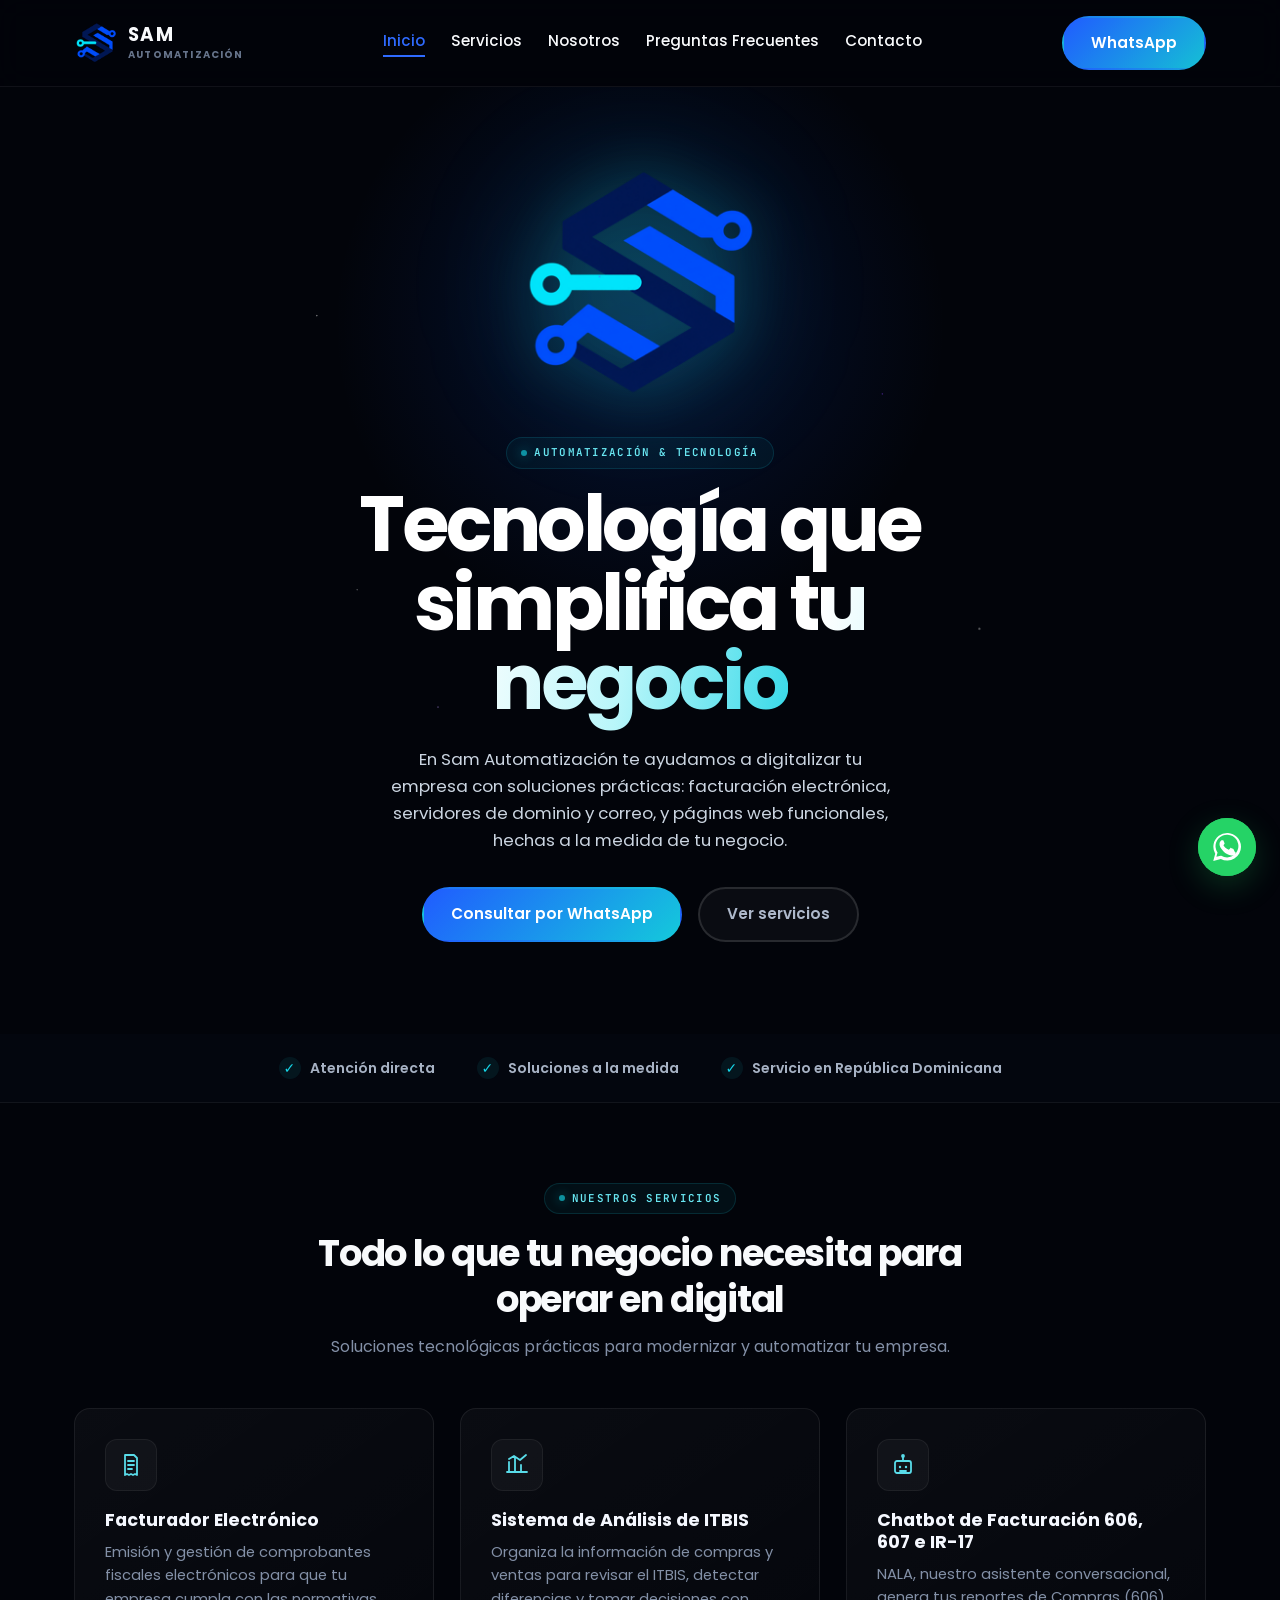
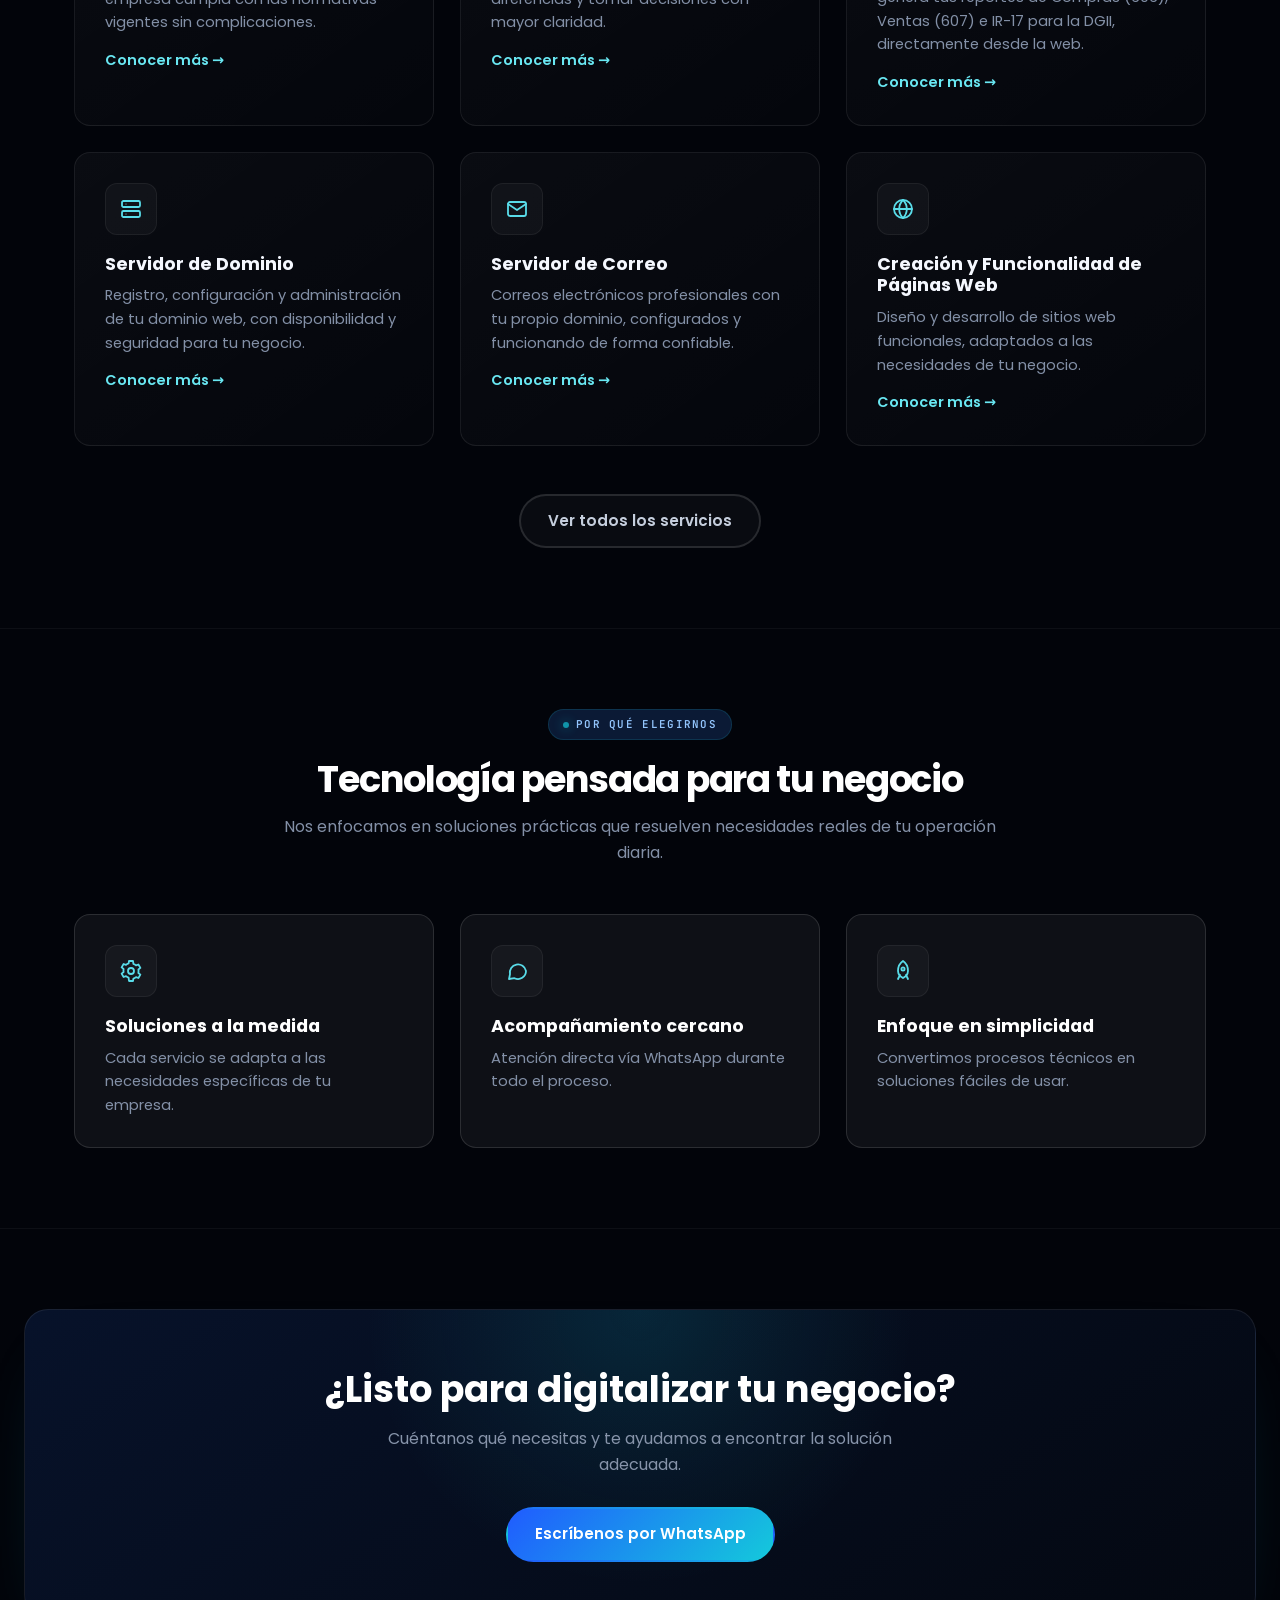
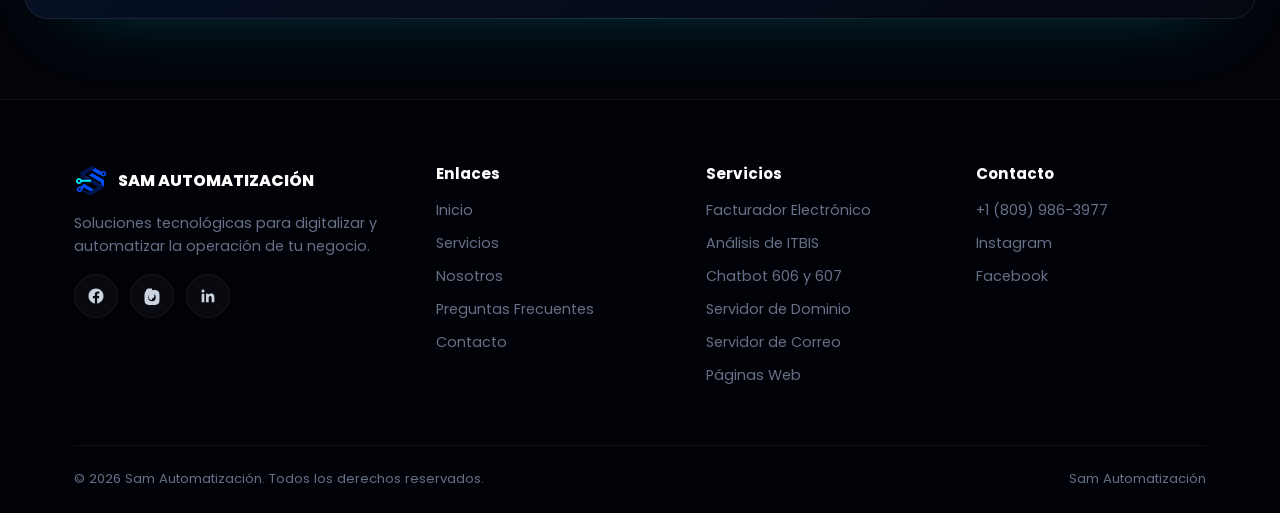
==== index.html @ 81ae4049 "Agregar sistema de analisis de ITBIS" ====
<!doctype html>
<html lang="es">
<head>
<meta charset="utf-8">
<meta name="viewport" content="width=device-width,initial-scale=1">
<title>Sam Automatización | Tecnología que simplifica tu negocio</title>
<meta name="description" content="Sam Automatización – Facturación electrónica, análisis de ITBIS, chatbot 606/607, dominios, correo profesional y creación de páginas web.">
<meta name="theme-color" content="#02040a">
<link rel="canonical" href="https://sam-automatizacion.vercel.app/">
<meta property="og:type" content="website">
<meta property="og:locale" content="es_DO">
<meta property="og:title" content="SAM Automatización | Tecnología que simplifica tu negocio">
<meta property="og:description" content="Soluciones de facturación electrónica, automatización, infraestructura y desarrollo web para negocios en República Dominicana.">
<meta property="og:url" content="https://sam-automatizacion.vercel.app/">
<meta property="og:image" content="https://sam-automatizacion.vercel.app/assets/og-sam.png">
<meta name="twitter:card" content="summary_large_image">
<meta name="twitter:title" content="SAM Automatización | Tecnología que simplifica tu negocio">
<meta name="twitter:description" content="Soluciones tecnológicas prácticas para digitalizar y automatizar tu negocio.">
<meta name="twitter:image" content="https://sam-automatizacion.vercel.app/assets/og-sam.png">
<link rel="preconnect" href="https://fonts.googleapis.com">
<link rel="preconnect" href="https://fonts.gstatic.com" crossorigin>
<link href="https://fonts.googleapis.com/css2?family=Poppins:wght@300;400;500;600;700;800;900&amp;family=JetBrains+Mono:wght@400;500;600;700&amp;display=swap" rel="stylesheet">
<link rel="icon" type="image/png" href="assets/favicon-32.png">
<link rel="apple-touch-icon" href="assets/apple-touch-icon.png">
<link rel="manifest" href="manifest.webmanifest">
<link rel="stylesheet" href="css/style.css">
<script type="application/ld+json">
{
  "@context": "https://schema.org",
  "@type": "ProfessionalService",
  "name": "SAM Automatización",
  "url": "https://sam-automatizacion.vercel.app/",
  "logo": "https://sam-automatizacion.vercel.app/assets/logo-mark.png",
  "image": "https://sam-automatizacion.vercel.app/assets/og-sam.png",
  "description": "Soluciones de automatización, facturación electrónica, infraestructura digital y desarrollo web para negocios.",
  "telephone": "+1-809-986-3977",
  "areaServed": { "@type": "Country", "name": "República Dominicana" },
  "sameAs": [
    "https://www.instagram.com/aut._.sam",
    "https://www.facebook.com/share/18bCMAy1KV/?mibextid=wwXIfr",
    "https://www.linkedin.com/in/samroa"
  ]
}
</script>
</head>
<body>

<a class="skip-link" href="#main-content">Saltar al contenido principal</a>

<header class="site">
  <div class="nav-wrap">
    <a href="index.html" class="logo" aria-label="SAM Automatización, ir al inicio"><img src="assets/logo-mark.png" alt="" width="44" height="44"><span class="logo-text"><strong>SAM</strong><small>AUTOMATIZACIÓN</small></span></a>
    <nav class="main-nav" id="main-navigation" aria-label="Navegación principal">
      <a href="index.html" class="active" aria-current="page">Inicio</a>
      <a href="servicios.html">Servicios</a>
      <a href="nosotros.html">Nosotros</a>
      <a href="preguntas-frecuentes.html">Preguntas Frecuentes</a>
      <a href="contacto.html">Contacto</a>
    </nav>
    <div class="nav-cta">
      <a href="https://wa.me/18099863977" class="btn btn-primary" target="_blank" rel="noopener">WhatsApp</a>
      <button class="nav-toggle" type="button" aria-label="Abrir menú" aria-controls="main-navigation" aria-expanded="false"><span></span><span></span><span></span></button>
    </div>
  </div>
</header>

<main id="main-content">
<section class="hero">
  <div class="container">
    <div class="hero-brand-wrap">
      <img src="assets/logo-mark.png" class="hero-brand" width="256" height="256" alt="Símbolo de SAM Automatización">
    </div>
    <div class="hero-copy">
      <span class="eyebrow">Automatización &amp; Tecnología</span>
      <h1>Tecnología que simplifica <span class="grad-text">tu negocio</span></h1>
      <p class="lead">En Sam Automatización te ayudamos a digitalizar tu empresa con soluciones prácticas: facturación electrónica, servidores de dominio y correo, y páginas web funcionales, hechas a la medida de tu negocio.</p>
      <div class="hero-actions">
        <a href="https://wa.me/18099863977" class="btn btn-accent" target="_blank" rel="noopener">Consultar por WhatsApp</a>
        <a href="servicios.html" class="btn btn-outline">Ver servicios</a>
      </div>
    </div>
  </div>
</section>

<div class="trust-strip" aria-label="Ventajas de SAM Automatización">
  <div class="container">
    <span>Atención directa</span>
    <span>Soluciones a la medida</span>
    <span>Servicio en República Dominicana</span>
  </div>
</div>

<section class="section-alt">
  <div class="container">
    <div class="section-head">
      <span class="eyebrow">Nuestros Servicios</span>
      <h2>Todo lo que tu negocio necesita para operar en digital</h2>
      <p>Soluciones tecnológicas prácticas para modernizar y automatizar tu empresa.</p>
    </div>
    <div class="grid grid-3">
      <div class="card">
        <div class="icon"><svg viewBox="0 0 24 24" width="24" height="24" fill="none" stroke="currentColor" stroke-width="1.8" stroke-linecap="round" stroke-linejoin="round" aria-hidden="true"><path d="M6 2h9l3 3v17l-2-1-2 1-2-1-2 1-2-1-2 1V2z"/><path d="M9 8h6M9 12h6M9 16h4"/></svg></div>
        <h3>Facturador Electrónico</h3>
        <p>Emisión y gestión de comprobantes fiscales electrónicos para que tu empresa cumpla con las normativas vigentes sin complicaciones.</p>
        <a href="servicios.html#facturador" class="link">Conocer más →</a>
      </div>
      <div class="card">
        <div class="icon"><svg viewBox="0 0 24 24" width="24" height="24" fill="none" stroke="currentColor" stroke-width="1.8" stroke-linecap="round" stroke-linejoin="round" aria-hidden="true"><path d="M4 19V9M10 19V5M16 19v-7M22 19H2"/><path d="m4 6 5-3 6 4 6-5"/></svg></div>
        <h3>Sistema de Análisis de ITBIS</h3>
        <p>Organiza la información de compras y ventas para revisar el ITBIS, detectar diferencias y tomar decisiones con mayor claridad.</p>
        <a href="servicios.html#analisis-itbis" class="link">Conocer más →</a>
      </div>
      <div class="card">
        <div class="icon"><svg viewBox="0 0 24 24" width="24" height="24" fill="none" stroke="currentColor" stroke-width="1.8" stroke-linecap="round" stroke-linejoin="round" aria-hidden="true"><rect x="4" y="8" width="16" height="12" rx="2"/><path d="M12 8V4"/><circle cx="12" cy="3" r="1"/><circle cx="9" cy="14" r="1.2" fill="currentColor" stroke="none"/><circle cx="15" cy="14" r="1.2" fill="currentColor" stroke="none"/><path d="M9 18h6"/></svg></div>
        <h3>Chatbot de Facturación 606, 607 e IR-17</h3>
        <p>NALA, nuestro asistente conversacional, genera tus reportes de Compras (606), Ventas (607) e IR-17 para la DGII, directamente desde la web.</p>
        <a href="servicios.html#chatbot" class="link">Conocer más →</a>
      </div>
      <div class="card">
        <div class="icon"><svg viewBox="0 0 24 24" width="24" height="24" fill="none" stroke="currentColor" stroke-width="1.8" stroke-linecap="round" stroke-linejoin="round" aria-hidden="true"><rect x="3" y="4" width="18" height="6" rx="1.5"/><rect x="3" y="14" width="18" height="6" rx="1.5"/><circle cx="7" cy="7" r=".6" fill="currentColor" stroke="none"/><circle cx="7" cy="17" r=".6" fill="currentColor" stroke="none"/></svg></div>
        <h3>Servidor de Dominio</h3>
        <p>Registro, configuración y administración de tu dominio web, con disponibilidad y seguridad para tu negocio.</p>
        <a href="servicios.html#dominio" class="link">Conocer más →</a>
      </div>
      <div class="card">
        <div class="icon"><svg viewBox="0 0 24 24" width="24" height="24" fill="none" stroke="currentColor" stroke-width="1.8" stroke-linecap="round" stroke-linejoin="round" aria-hidden="true"><rect x="3" y="5" width="18" height="14" rx="2"/><path d="m3 7 9 6 9-6"/></svg></div>
        <h3>Servidor de Correo</h3>
        <p>Correos electrónicos profesionales con tu propio dominio, configurados y funcionando de forma confiable.</p>
        <a href="servicios.html#correo" class="link">Conocer más →</a>
      </div>
      <div class="card">
        <div class="icon"><svg viewBox="0 0 24 24" width="24" height="24" fill="none" stroke="currentColor" stroke-width="1.8" stroke-linecap="round" stroke-linejoin="round" aria-hidden="true"><circle cx="12" cy="12" r="9"/><path d="M3 12h18M12 3c2.5 2.5 3.8 5.8 3.8 9s-1.3 6.5-3.8 9c-2.5-2.5-3.8-5.8-3.8-9s1.3-6.5 3.8-9z"/></svg></div>
        <h3>Creación y Funcionalidad de Páginas Web</h3>
        <p>Diseño y desarrollo de sitios web funcionales, adaptados a las necesidades de tu negocio.</p>
        <a href="servicios.html#web" class="link">Conocer más →</a>
      </div>
    </div>
    <div class="text-center mt-lg">
      <a href="servicios.html" class="btn btn-outline-navy">Ver todos los servicios</a>
    </div>
  </div>
</section>

<section class="section-navy">
  <div class="container">
    <div class="section-head">
      <span class="eyebrow" style="background:rgba(59,130,246,.18);color:#93c5fd">Por qué elegirnos</span>
      <h2>Tecnología pensada para tu negocio</h2>
      <p>Nos enfocamos en soluciones prácticas que resuelven necesidades reales de tu operación diaria.</p>
    </div>
    <div class="grid grid-3">
      <div class="card" style="background:rgba(255,255,255,.05);border-color:rgba(255,255,255,.12)">
        <div class="icon"><svg viewBox="0 0 24 24" width="24" height="24" fill="none" stroke="currentColor" stroke-width="1.8" stroke-linecap="round" stroke-linejoin="round" aria-hidden="true"><circle cx="12" cy="12" r="3"/><path d="M19.4 13.5a7.7 7.7 0 0 0 0-3l2-1.6-2-3.4-2.4.9a7.5 7.5 0 0 0-2.6-1.5L14 2h-4l-.4 2.4a7.5 7.5 0 0 0-2.6 1.5l-2.4-.9-2 3.4 2 1.6a7.7 7.7 0 0 0 0 3l-2 1.6 2 3.4 2.4-.9c.76.66 1.64 1.18 2.6 1.5L10 22h4l.4-2.4a7.5 7.5 0 0 0 2.6-1.5l2.4.9 2-3.4-2-1.6z"/></svg></div>
        <h3 style="color:#fff">Soluciones a la medida</h3>
        <p>Cada servicio se adapta a las necesidades específicas de tu empresa.</p>
      </div>
      <div class="card" style="background:rgba(255,255,255,.05);border-color:rgba(255,255,255,.12)">
        <div class="icon"><svg viewBox="0 0 24 24" width="24" height="24" fill="none" stroke="currentColor" stroke-width="1.8" stroke-linecap="round" stroke-linejoin="round" aria-hidden="true"><path d="M21 12a8 8 0 0 1-11.5 7.2L4 20l1-4.8A8 8 0 1 1 21 12z"/></svg></div>
        <h3 style="color:#fff">Acompañamiento cercano</h3>
        <p>Atención directa vía WhatsApp durante todo el proceso.</p>
      </div>
      <div class="card" style="background:rgba(255,255,255,.05);border-color:rgba(255,255,255,.12)">
        <div class="icon"><svg viewBox="0 0 24 24" width="24" height="24" fill="none" stroke="currentColor" stroke-width="1.8" stroke-linecap="round" stroke-linejoin="round" aria-hidden="true"><path d="M12 2c3 2 5 6 5 10 0 2-1 4-2 5l-3 2-3-2c-1-1-2-3-2-5 0-4 2-8 5-10z"/><circle cx="12" cy="10" r="1.6"/><path d="M9 16l-2 4M15 16l2 4"/></svg></div>
        <h3 style="color:#fff">Enfoque en simplicidad</h3>
        <p>Convertimos procesos técnicos en soluciones fáciles de usar.</p>
      </div>
    </div>
  </div>
</section>

<section>
  <div class="cta-band">
    <h2>¿Listo para digitalizar tu negocio?</h2>
    <p>Cuéntanos qué necesitas y te ayudamos a encontrar la solución adecuada.</p>
    <a href="https://wa.me/18099863977" class="btn btn-accent" target="_blank" rel="noopener">Escríbenos por WhatsApp</a>
  </div>
</section>

</main>

<footer class="site" id="footer-placeholder"></footer>

<a href="https://wa.me/18099863977" class="wa-float" target="_blank" rel="noopener" aria-label="Conversar por WhatsApp"></a>

<script src="js/main.js"></script>
<script src="js/footer.js"></script>
</body>
</html>
---- css/style.css ----
:root{
  --navy:#061947;
  --navy-dark:#030d27;
  --teal:#1455f5;
  --teal-dark:#0e3ec4;
  --accent:#08bfcf;
  --accent-soft:#edfafe;
  --white:#ffffff;
  --bg:#f5f8fc;
  --text:#14213d;
  --text-light:#52627a;
  --border:#dce6f2;
  --radius:16px;
  --shadow:0 18px 44px -24px rgba(6,25,71,.35);
  --max-w:1180px;
  --mono:'JetBrains Mono',ui-monospace,'SFMono-Regular',Menlo,Consolas,monospace;
}

*{box-sizing:border-box;margin:0;padding:0}
html{scroll-behavior:smooth}
body{
  font-family:'Poppins',ui-sans-serif,system-ui,sans-serif;
  color:var(--text);
  background:var(--bg);
  line-height:1.6;
  -webkit-font-smoothing:antialiased;
}
body.menu-open{overflow:hidden}
img{max-width:100%;display:block}
a{color:inherit;text-decoration:none}
ul{list-style:none}
.skip-link{position:fixed;left:16px;top:10px;z-index:1000;background:var(--navy);color:#fff;padding:10px 16px;border-radius:8px;transform:translateY(-160%);transition:transform .2s}
.skip-link:focus{transform:translateY(0)}
:focus-visible{outline:3px solid var(--accent);outline-offset:3px}
.btn:focus-visible,.nav-toggle:focus-visible{outline-color:var(--teal)}
.container{max-width:var(--max-w);margin:0 auto;padding:0 24px}
section{padding:80px 0}
h1,h2,h3,h4{font-weight:700;line-height:1.25;color:var(--navy)}
h1{font-size:clamp(2.1rem,4vw,3.2rem);font-weight:800}
h2{font-size:clamp(1.6rem,3vw,2.3rem)}
h3{font-size:1.25rem}
p{color:var(--text-light)}
.eyebrow{
  display:inline-flex;align-items:center;gap:7px;font-family:var(--mono);font-size:.76rem;font-weight:600;letter-spacing:.03em;
  color:var(--teal);background:var(--accent-soft);
  padding:6px 14px;border-radius:999px;margin-bottom:16px;border:1px solid rgba(20,85,245,.18);
  position:relative;overflow:hidden;
}
.eyebrow::before{content:"</>";opacity:.65;font-weight:700}
.eyebrow::after{
  content:"";position:absolute;top:0;left:-60%;width:40%;height:100%;
  background:linear-gradient(120deg,transparent,rgba(255,255,255,.7),transparent);
  transform:skewX(-20deg);animation:shine 3.2s ease-in-out infinite;
}
.section-head{max-width:680px;margin:0 auto 48px;text-align:center}
.section-head p{margin-top:12px}
.trust-strip{background:#fff;border-bottom:1px solid var(--border);padding:0}
.trust-strip .container{min-height:68px;display:flex;align-items:center;justify-content:center;gap:42px;flex-wrap:wrap}
.trust-strip span{display:flex;align-items:center;gap:9px;color:var(--navy);font-size:.88rem;font-weight:600}
.trust-strip span::before{content:"✓";display:grid;place-items:center;width:22px;height:22px;border-radius:50%;background:var(--accent-soft);color:var(--teal);font-weight:800}

/* Scroll progress bar */
.scroll-progress{
  position:fixed;top:0;left:0;height:3px;width:0%;z-index:100;
  background:linear-gradient(90deg,var(--accent),var(--teal));
  box-shadow:0 0 10px rgba(59,130,246,.6);transition:width .1s ease-out;
}

/* Gradient shimmer text */
.grad-text{
  background:linear-gradient(100deg,#fff 0%,#d7faff 45%,#60e7f2 100%);
  -webkit-background-clip:text;background-clip:text;color:transparent;
}
.grad-text.navy{
  background:linear-gradient(100deg,var(--navy),var(--teal),var(--accent));
  -webkit-background-clip:text;background-clip:text;color:transparent;
}

/* Buttons */
.btn{
  display:inline-flex;align-items:center;gap:8px;
  padding:13px 26px;border-radius:10px;font-weight:600;font-size:.95rem;
  border:2px solid transparent;transition:all .2s ease;cursor:pointer;
  position:relative;overflow:hidden;
}
.btn::before{
  content:"";position:absolute;top:0;left:-75%;width:50%;height:100%;
  background:linear-gradient(120deg,transparent,rgba(255,255,255,.35),transparent);
  transform:skewX(-20deg);transition:left .55s ease;pointer-events:none;
}
.btn:hover::before{left:130%}
.btn-primary{background:var(--navy);color:#fff}
.btn-primary:hover{background:var(--navy-dark);transform:translateY(-2px)}
.btn-accent{background:var(--accent);color:#fff}
.btn-accent:hover{background:#2563EB;transform:translateY(-2px) scale(1.03)}
.btn-outline{background:transparent;border-color:rgba(255,255,255,.5);color:#fff}
.btn-outline:hover{background:rgba(255,255,255,.12);transform:translateY(-2px)}
.btn-outline-navy{background:transparent;border-color:var(--navy);color:var(--navy)}
.btn-outline-navy:hover{background:var(--navy);color:#fff;transform:translateY(-2px)}

/* Header */
header.site{
  position:sticky;top:0;z-index:50;background:rgba(255,255,255,.92);
  backdrop-filter:blur(14px);-webkit-backdrop-filter:blur(14px);border-bottom:1px solid var(--border);
  transition:box-shadow .3s ease;
}
header.site.scrolled{box-shadow:0 6px 24px -10px rgba(30,27,75,.25)}
.nav-wrap{display:flex;align-items:center;justify-content:space-between;padding:16px 24px;max-width:var(--max-w);margin:0 auto}
.logo{display:flex;align-items:center;gap:10px;color:var(--navy)}
.logo-text{display:flex;flex-direction:column;line-height:1}
.logo-text strong{font-size:1.15rem;letter-spacing:.08em}
.logo-text small{font-size:.62rem;letter-spacing:.12em;margin-top:5px;font-weight:700;color:var(--text-light)}
.logo .mark{
  width:38px;height:38px;border-radius:9px;background:linear-gradient(135deg,var(--navy),var(--teal));
  display:flex;align-items:center;justify-content:center;color:var(--accent);font-weight:800;font-size:1rem;
}
.logo img,.footer-logo img{object-fit:contain;display:block;flex-shrink:0;transition:transform .45s cubic-bezier(.34,1.56,.64,1)}
.logo img{width:44px;height:44px}
.footer-logo img{width:34px;height:34px}
.logo:hover img{transform:rotate(8deg) scale(1.08)}
nav.main-nav{display:flex;gap:26px}
nav.main-nav a{font-weight:500;font-size:.95rem;color:var(--text);transition:color .2s;position:relative;padding-bottom:4px}
nav.main-nav a::after{
  content:"";position:absolute;left:0;bottom:0;width:0;height:2px;background:var(--teal);
  transition:width .25s ease;
}
nav.main-nav a:hover,nav.main-nav a.active{color:var(--teal)}
nav.main-nav a:hover::after,nav.main-nav a.active::after{width:100%}
.nav-cta{display:flex;align-items:center;gap:14px}
.nav-toggle{display:none;background:none;border:none;color:var(--navy);cursor:pointer;width:44px;height:44px;align-items:center;justify-content:center;flex-direction:column;gap:5px;border-radius:9px}
.nav-toggle span{display:block;width:23px;height:2px;background:currentColor;border-radius:2px;transition:transform .2s,opacity .2s}
.nav-toggle[aria-expanded="true"] span:nth-child(1){transform:translateY(7px) rotate(45deg)}
.nav-toggle[aria-expanded="true"] span:nth-child(2){opacity:0}
.nav-toggle[aria-expanded="true"] span:nth-child(3){transform:translateY(-7px) rotate(-45deg)}

@media (max-width:860px){
  nav.main-nav{position:fixed;top:77px;left:0;right:0;background:#fff;flex-direction:column;padding:24px;
    gap:4px;border-bottom:1px solid var(--border);transform:translateY(-140%);opacity:0;visibility:hidden;transition:transform .25s ease,opacity .2s,visibility .2s;box-shadow:var(--shadow)}
  nav.main-nav a{padding:12px 8px;font-size:1rem}
  nav.main-nav.open{transform:translateY(0);opacity:1;visibility:visible}
  .nav-toggle{display:flex}
  .nav-cta .btn-primary{display:none}
}

/* Hero */
.hero{
  background:
    repeating-linear-gradient(0deg,rgba(255,255,255,.04) 0,rgba(255,255,255,.04) 1px,transparent 1px,transparent 42px),
    repeating-linear-gradient(90deg,rgba(255,255,255,.04) 0,rgba(255,255,255,.04) 1px,transparent 1px,transparent 42px),
    linear-gradient(135deg,var(--navy) 0%,var(--navy-dark) 100%);
  color:#fff;padding:104px 0 96px;position:relative;overflow:hidden;
}
.hero::after{
  content:"";position:absolute;right:-120px;top:-120px;width:420px;height:420px;border-radius:50%;
  background:radial-gradient(circle,rgba(124,58,237,.28),transparent 70%);
  animation:floatBlob 9s ease-in-out infinite;
}
.hero::before{
  content:"";position:absolute;left:-100px;bottom:-140px;width:380px;height:380px;border-radius:50%;
  background:radial-gradient(circle,rgba(59,130,246,.22),transparent 70%);
  animation:floatBlob 11s ease-in-out infinite reverse;
}
.hero .container{position:relative;display:grid;grid-template-columns:1.1fr .9fr;gap:48px;align-items:center}
.hero h1{color:#fff}
.hero .tagline{color:var(--accent);font-weight:600;font-size:1.15rem;margin:14px 0 20px}
.hero p.lead{color:#cbd5e1;font-size:1.05rem;max-width:520px}
.hero-actions{display:flex;gap:16px;margin-top:34px;flex-wrap:wrap}
.hero-stats{display:flex;gap:28px;margin-top:48px;flex-wrap:wrap}
.hero-stats div{border-left:3px solid var(--accent);padding-left:14px}
.hero-stats strong{display:block;font-size:1.6rem;color:#fff}
.hero-stats span{color:#94a3b8;font-size:.85rem}
.hero-card{
  background:rgba(255,255,255,.06);border:1px solid rgba(255,255,255,.15);border-radius:var(--radius);
  padding:32px;backdrop-filter:blur(6px);
  transition:transform .35s ease,border-color .35s ease;
}
.hero-card:hover{transform:translateY(-6px);border-color:rgba(255,255,255,.3)}
.hero-card h3{color:#fff;margin-bottom:16px}
.hero-card ul li{display:flex;gap:10px;color:#dbeafe;padding:8px 0;border-bottom:1px solid rgba(255,255,255,.08);font-size:.95rem;transition:padding-left .2s ease}
.hero-card ul li:hover{padding-left:6px}
.hero-card ul li:last-child{border-bottom:none}
.hero-card ul li::before{content:"✓";color:var(--accent);font-weight:700}
@media (max-width:900px){.hero .container{grid-template-columns:1fr}}

/* Hero entrance */
.hero .eyebrow{animation:fadeInUp .7s ease both}
.hero h1{animation:fadeInUp .7s .08s ease both}
.hero .tagline{animation:fadeInUp .7s .16s ease both}
.hero p.lead{animation:fadeInUp .7s .24s ease both}
.hero-actions{animation:fadeInUp .7s .32s ease both}
.hero-card{animation:fadeInUp .8s .28s ease both}
.page-hero .breadcrumb{animation:fadeInUp .6s ease both}
.page-hero h1{animation:fadeInUp .6s .08s ease both}
.page-hero p{animation:fadeInUp .6s .16s ease both}

/* Cards / grids */
.grid{display:grid;gap:26px}
.grid-3{grid-template-columns:repeat(3,1fr)}
.grid-2{grid-template-columns:repeat(2,1fr)}
.grid-4{grid-template-columns:repeat(4,1fr)}
@media (max-width:900px){.grid-3,.grid-4{grid-template-columns:repeat(2,1fr)}}
@media (max-width:600px){.grid-2,.grid-3,.grid-4{grid-template-columns:1fr}}

.card{
  background:#fff;border:1px solid var(--border);border-radius:var(--radius);padding:30px;
  transition:transform .25s ease,box-shadow .25s ease,border-color .25s ease;
  position:relative;
}
.card:hover{transform:translateY(-6px);box-shadow:var(--shadow);border-color:transparent}
.card::before,.card::after{
  content:"";position:absolute;width:16px;height:16px;opacity:0;transition:opacity .25s ease;pointer-events:none;
}
.card::before{top:9px;left:9px;border-top:2px solid var(--accent);border-left:2px solid var(--accent)}
.card::after{bottom:9px;right:9px;border-bottom:2px solid var(--teal);border-right:2px solid var(--teal)}
.card:hover::before,.card:hover::after{opacity:1}
.card .icon{
  width:52px;height:52px;border-radius:12px;background:var(--accent-soft);color:var(--teal-dark);
  display:flex;align-items:center;justify-content:center;font-size:1.4rem;margin-bottom:18px;
  transition:transform .35s cubic-bezier(.34,1.56,.64,1),background .25s ease;
  border:1px dashed rgba(124,58,237,.35);
}
.card:hover .icon{background:var(--accent);color:#fff;box-shadow:0 0 0 8px rgba(59,130,246,.15);border-color:transparent}
.card h3{margin-bottom:10px;font-size:1.1rem}
.card p{font-size:.92rem}
.card a.link{display:inline-block;margin-top:14px;color:var(--teal);font-weight:600;font-size:.9rem;transition:gap .2s ease}
.card a.link:hover{text-decoration:underline}

/* Scroll reveal */
.reveal{opacity:0;transform:translateY(34px) scale(.94);transition:opacity .6s cubic-bezier(.34,1.56,.64,1),transform .6s cubic-bezier(.34,1.56,.64,1)}
.reveal.in-view{opacity:1;transform:translateY(0) scale(1)}

/* Continuous float on icons */
.card .icon{animation:none}

/* Floating particles inside hero / page-hero */
.hero,.page-hero{position:relative}
.hero .container::after,.page-hero .container::after{
  content:"";position:absolute;inset:0;pointer-events:none;
  background-image:
    radial-gradient(2px 2px at 10% 20%, rgba(255,255,255,.55), transparent 60%),
    radial-gradient(2px 2px at 25% 70%, rgba(190,150,255,.5), transparent 60%),
    radial-gradient(3px 3px at 45% 15%, rgba(59,130,246,.55), transparent 60%),
    radial-gradient(2px 2px at 65% 80%, rgba(255,255,255,.45), transparent 60%),
    radial-gradient(2px 2px at 80% 30%, rgba(124,58,237,.55), transparent 60%),
    radial-gradient(3px 3px at 92% 60%, rgba(255,255,255,.4), transparent 60%),
    radial-gradient(2px 2px at 55% 50%, rgba(59,130,246,.4), transparent 60%),
    radial-gradient(2px 2px at 15% 55%, rgba(255,255,255,.35), transparent 60%);
  animation:particleDrift 14s ease-in-out infinite;
}

/* Mouse tilt on hero card */
.hero-card{transform-style:preserve-3d;will-change:transform}

/* Pulsing glow on primary CTA */
.btn-accent{animation:none}

@keyframes fadeInUp{from{opacity:0;transform:translateY(22px)}to{opacity:1;transform:translateY(0)}}
@keyframes floatBlob{0%,100%{transform:translate(0,0) scale(1)}50%{transform:translate(24px,-18px) scale(1.08)}}
@keyframes gradientShift{0%{background-position:0% 50%}50%{background-position:100% 50%}100%{background-position:0% 50%}}
@keyframes pulseRing{0%{transform:scale(1);opacity:.55}100%{transform:scale(1.9);opacity:0}}
@keyframes shine{0%{left:-60%}40%,100%{left:130%}}
@keyframes shimmerText{to{background-position:-250% center}}
@keyframes iconFloat{0%,100%{transform:translateY(0) rotate(0deg)}50%{transform:translateY(-7px) rotate(-3deg)}}
@keyframes particleDrift{0%,100%{transform:translate(0,0)}50%{transform:translate(-10px,-14px)}}
@keyframes btnGlow{0%,100%{box-shadow:0 0 0 0 rgba(59,130,246,.5)}50%{box-shadow:0 0 0 10px rgba(59,130,246,0)}}

@media (prefers-reduced-motion: reduce){
  *,*::before,*::after{animation-duration:.001ms !important;animation-iteration-count:1 !important;transition-duration:.001ms !important;}
  .reveal{opacity:1;transform:none}
}

/* Alt sections */
.section-alt{background:#fff}
.section-navy{background:var(--navy);color:#fff}
.section-navy h2,.section-navy h3{color:#fff}
.section-navy p{color:#cbd5e1}

/* Mission/vision */
.mv-grid{display:grid;grid-template-columns:1fr 1fr;gap:30px}
@media (max-width:760px){.mv-grid{grid-template-columns:1fr}}
.mv-card{background:#fff;border-radius:var(--radius);padding:34px;border-top:4px solid var(--teal);box-shadow:var(--shadow)}
.mv-card:nth-child(2){border-top-color:var(--accent)}

/* Team */
.team-card{text-align:center}
.avatar{
  width:96px;height:96px;border-radius:50%;margin:0 auto 18px;background:linear-gradient(135deg,var(--teal),var(--navy));
  display:flex;align-items:center;justify-content:center;color:#fff;font-weight:700;font-size:1.6rem;
}
.team-card h3{margin-bottom:2px}
.team-role{color:var(--teal);font-weight:600;font-size:.85rem;margin-bottom:12px;text-transform:uppercase;letter-spacing:.04em}

/* FAQ accordion */
.faq-item{background:#fff;border:1px solid var(--border);border-radius:12px;margin-bottom:14px;overflow:hidden}
.faq-q{
  width:100%;text-align:left;padding:20px 24px;font-weight:600;color:var(--navy);background:none;border:none;
  display:flex;justify-content:space-between;align-items:center;cursor:pointer;font-size:1rem;font-family:inherit;
}
.faq-q:hover{background:var(--accent-soft)}
.faq-q:focus-visible{outline-offset:-4px}
.faq-q .plus{font-size:1.3rem;color:var(--teal);transition:transform .2s}
.faq-item.open .plus{transform:rotate(45deg)}
.faq-a{max-height:0;overflow:hidden;transition:max-height .3s ease}
.faq-a p{padding:0 24px 20px;font-size:.94rem}
.faq-item.open .faq-a{max-height:400px}

/* Contact */
.contact-grid{display:grid;grid-template-columns:.9fr 1.1fr;gap:44px}
@media (max-width:860px){.contact-grid{grid-template-columns:1fr}}
.contact-info-item{display:flex;gap:16px;padding:18px 0;border-bottom:1px solid var(--border)}
.contact-info-item .ic{
  width:44px;height:44px;border-radius:10px;background:var(--accent-soft);color:var(--teal-dark);
  display:flex;align-items:center;justify-content:center;flex-shrink:0;font-size:1.1rem;
}
.form-card{background:#fff;border-radius:var(--radius);padding:34px;box-shadow:var(--shadow)}
.form-row{display:grid;grid-template-columns:1fr 1fr;gap:16px}
@media (max-width:560px){.form-row{grid-template-columns:1fr}}
.field{margin-bottom:18px}
.field label{display:block;font-size:.85rem;font-weight:600;color:var(--navy);margin-bottom:6px}
.field input,.field select,.field textarea{
  width:100%;padding:12px 14px;border:1.5px solid var(--border);border-radius:10px;font-family:inherit;font-size:.95rem;
  transition:border-color .2s;background:#fbfcfe;
}
.field input:focus,.field select:focus,.field textarea:focus{outline:none;border-color:var(--teal);box-shadow:0 0 0 3px rgba(124,58,237,.2)}
.field input[aria-invalid="true"],.field select[aria-invalid="true"]{border-color:#c2413b;box-shadow:0 0 0 3px rgba(194,65,59,.12)}
.field textarea{resize:vertical;min-height:110px}
.form-submit{width:100%;justify-content:center}
.form-note{font-size:.78rem;text-align:center;margin-top:12px}

/* CTA band */
.cta-band{
  background:linear-gradient(120deg,var(--teal),var(--navy) 55%,#075b86);
  border-radius:24px;padding:56px;text-align:center;color:#fff;
  margin:0 24px;
}
.cta-band h2{color:#fff}
.cta-band p{color:#dceef0;max-width:560px;margin:14px auto 30px}

/* WhatsApp floating button */
.wa-float{
  position:fixed;bottom:24px;right:24px;z-index:60;background:#25D366;color:#fff;width:58px;height:58px;
  border-radius:50%;display:flex;align-items:center;justify-content:center;box-shadow:0 8px 24px rgba(0,0,0,.25);
  font-size:1.6rem;transition:transform .2s;
}
.wa-float::before{
  content:"";position:absolute;inset:0;border-radius:50%;background:#25D366;
  animation:pulseRing 2.2s ease-out infinite;pointer-events:none;
}
.wa-float:hover{transform:scale(1.08)}
.wa-float svg{position:relative;z-index:1}

/* Footer */
footer.site{background:var(--navy-dark);color:#cbd5e1;padding:64px 0 24px}
.footer-grid{display:grid;grid-template-columns:1.4fr 1fr 1fr 1fr;gap:40px}
@media (max-width:800px){.footer-grid{grid-template-columns:1fr 1fr}}
@media (max-width:520px){.footer-grid{grid-template-columns:1fr}}
footer.site h4{color:#fff;font-size:.95rem;margin-bottom:16px}
footer.site ul li{margin-bottom:10px;font-size:.9rem}
footer.site ul li a:hover{color:var(--accent)}
footer.site p{color:#94a3b8;font-size:.9rem}
.footer-logo{display:flex;align-items:center;gap:10px;color:#fff;font-weight:800;margin-bottom:14px}
.social-row{display:flex;gap:12px;margin-top:16px}
.social-row a{
  width:44px;height:44px;border-radius:50%;background:rgba(255,255,255,.08);display:flex;align-items:center;
  justify-content:center;transition:background .2s,transform .2s;color:#cbd5e1;
}
.social-row a:hover{background:var(--teal);color:#fff;transform:translateY(-3px)}
.footer-bottom{border-top:1px solid rgba(255,255,255,.1);margin-top:48px;padding-top:22px;
  display:flex;justify-content:space-between;flex-wrap:wrap;gap:10px;font-size:.82rem;color:#94a3b8}

/* Page hero (inner pages) */
.page-hero{
  background:
    repeating-linear-gradient(0deg,rgba(255,255,255,.04) 0,rgba(255,255,255,.04) 1px,transparent 1px,transparent 42px),
    repeating-linear-gradient(90deg,rgba(255,255,255,.04) 0,rgba(255,255,255,.04) 1px,transparent 1px,transparent 42px),
    linear-gradient(135deg,var(--navy),var(--navy-dark));
  color:#fff;padding:70px 0;text-align:center;
}
.page-hero h1{color:#fff}
.page-hero p{color:#cbd5e1;max-width:600px;margin:14px auto 0}
.breadcrumb{color:var(--accent);font-family:var(--mono);font-size:.82rem;margin-bottom:10px;letter-spacing:.02em}

/* Terminal-style hero card */
.terminal-card{padding:0;overflow:hidden}
.terminal-bar{
  display:flex;align-items:center;gap:7px;padding:12px 16px;background:rgba(0,0,0,.25);
  border-bottom:1px solid rgba(255,255,255,.1);
}
.t-dot{width:11px;height:11px;border-radius:50%;display:inline-block}
.t-red{background:#ff5f56}
.t-yellow{background:#ffbd2e}
.t-green{background:#27c93f}
.terminal-title{margin-left:10px;font-family:var(--mono);font-size:.78rem;color:#94a3b8}
.terminal-body{padding:20px 22px;font-family:var(--mono)}
.tline{font-size:.86rem;line-height:1.9;color:#dbeafe;white-space:pre}
.tline.out{color:#5eead4;padding-left:20px}
.tline .prompt{color:var(--accent);font-weight:700;margin-right:8px}
.cursor{display:inline-block;color:var(--accent);animation:blinkCursor 1s step-end infinite}
.terminal-card .btn{border-radius:0;margin:0 !important}
@keyframes blinkCursor{0%,50%{opacity:1}51%,100%{opacity:0}}

/* Pricing */
.plan-card{background:#fff;border-radius:var(--radius);border:1px solid var(--border);padding:32px;position:relative;display:flex;flex-direction:column}
.plan-card.popular{border:2px solid var(--teal);box-shadow:var(--shadow)}
.plan-badge{position:absolute;top:-13px;left:50%;transform:translateX(-50%);background:var(--accent);color:var(--navy-dark);
  font-size:.72rem;font-weight:700;padding:5px 14px;border-radius:999px;white-space:nowrap}
.plan-card h3{margin-bottom:6px}
.plan-card .price-note{color:var(--teal);font-weight:600;font-size:.85rem;margin-bottom:16px}
.plan-price{margin-bottom:6px}
.plan-price .from{display:block;font-size:.68rem;color:var(--text-light);text-transform:uppercase;letter-spacing:.06em;font-weight:600}
.plan-price .amount{display:block;font-size:1.7rem;font-weight:800;color:var(--navy);font-family:var(--mono)}
.plan-price .period{display:block;font-size:.72rem;color:var(--teal-dark);text-transform:uppercase;letter-spacing:.05em;font-weight:600}
.plan-card ul{margin:18px 0;flex:1}
.plan-card ul li{font-size:.88rem;color:var(--text-light);padding:7px 0;display:flex;gap:8px}
.plan-card ul li::before{content:"✓";color:var(--teal);font-weight:700}

@media (max-width:640px){
  section{padding:64px 0}
  .container{padding:0 18px}
  .nav-wrap{padding:14px 18px}
  .logo img{width:40px;height:40px}
  .hero{padding:76px 0 70px}
  .hero-actions .btn{width:100%;justify-content:center}
  .hero-card{padding:24px}
  .terminal-title{font-size:.68rem}
  .tline{font-size:.74rem;white-space:normal}
  .cta-band{margin:0 14px;padding:42px 22px;border-radius:20px}
  .form-card{padding:24px 20px}
  .wa-float{right:16px;bottom:16px;width:54px;height:54px}
  .trust-strip .container{justify-content:flex-start;gap:10px;padding-top:16px;padding-bottom:16px}
  .trust-strip span{width:100%}
}

@media (max-width:380px){
  .logo-text small{display:none}
  .logo-text strong{font-size:1rem}
}

/* Utility */
.text-center{text-align:center}
.mt-lg{margin-top:48px}
.badge-list{display:flex;flex-wrap:wrap;gap:10px;margin-top:18px}
.badge-list span{background:var(--accent-soft);color:var(--teal-dark);font-size:.8rem;font-weight:600;padding:6px 14px;border-radius:999px}

/* Service examples */
.example-box{
  max-width:520px;margin:40px auto 0;background:#fff;border:1px dashed rgba(124,58,237,.35);
  border-radius:var(--radius);padding:22px 24px;
}
.example-label{
  display:inline-flex;align-items:center;gap:6px;font-family:var(--mono);font-size:.7rem;font-weight:700;
  letter-spacing:.06em;text-transform:uppercase;color:var(--teal);background:var(--accent-soft);
  padding:4px 10px;border-radius:6px;margin-bottom:14px;
}
.example-invoice{font-family:var(--mono);font-size:.85rem}
.ei-row{display:flex;justify-content:space-between;gap:12px;padding:7px 0;border-bottom:1px dashed var(--border);color:var(--text-light)}
.ei-row span:first-child{color:var(--navy);font-weight:600}
.ei-status{display:flex;align-items:center;gap:6px;margin-top:12px;color:var(--teal-dark);font-weight:600;font-size:.82rem}
.example-flow{display:flex;align-items:center;justify-content:center;flex-wrap:wrap;gap:10px;font-family:var(--mono);font-size:.82rem}
.ef-chip{background:var(--accent-soft);color:var(--teal-dark);font-weight:600;padding:8px 14px;border-radius:8px;transition:transform .2s ease}
.ef-chip:hover{transform:scale(1.06)}
.ef-arrow{color:var(--teal);font-weight:700;display:inline-block;animation:arrowPulse 1.6s ease-in-out infinite}
.ef-arrow:nth-of-type(4){animation-delay:.3s}
.example-mail{display:flex;flex-direction:column;gap:10px;font-family:var(--mono);font-size:.85rem}
.em-row{display:flex;align-items:center;gap:10px;color:var(--navy);font-weight:600;padding:8px 10px;background:var(--accent-soft);border-radius:8px;transition:transform .2s ease,background .2s ease}
.em-row:hover{transform:translateX(6px);background:#e4e0fb}
.em-row svg{flex-shrink:0;color:var(--teal)}
.browser-mock{border:1px solid var(--border);border-radius:10px;overflow:hidden}
.browser-bar{display:flex;align-items:center;gap:6px;padding:9px 12px;background:#f1f0fa;border-bottom:1px solid var(--border)}
.browser-url{margin-left:8px;font-family:var(--mono);font-size:.75rem;color:var(--text-light);background:#fff;padding:3px 10px;border-radius:5px;flex:1}
.browser-body{padding:16px}
.bm-block{border-radius:6px;background:linear-gradient(90deg,var(--accent-soft),var(--border));position:relative;overflow:hidden}
.bm-block::after{
  content:"";position:absolute;inset:0;transform:translateX(-100%);
  background:linear-gradient(100deg,transparent,rgba(255,255,255,.75),transparent);
  animation:shimmerSweep 2.4s ease-in-out infinite;
}
.bm-hero{height:44px;margin-bottom:10px}
.bm-row{height:10px;margin-bottom:8px}
.bm-row.short{width:60%;margin-bottom:0}
.bm-row::after{animation-delay:.3s}
.bm-row.short::after{animation-delay:.6s}

/* Chat mockup */
.example-chat{display:flex;flex-direction:column;gap:10px}
.ec-msg{max-width:85%;padding:10px 14px;border-radius:14px;font-size:.85rem;line-height:1.5;opacity:0;animation:msgIn .4s ease forwards}
.ec-user{align-self:flex-end;background:var(--accent);color:#fff;border-bottom-right-radius:4px;animation-delay:.15s}
.ec-bot{align-self:flex-start;background:var(--accent-soft);color:var(--navy);border-bottom-left-radius:4px;font-family:var(--mono);font-size:.8rem;animation-delay:.6s}
.t-green{animation:dotPulse 1.8s ease-in-out infinite}

@keyframes arrowPulse{0%,100%{opacity:.4;transform:translateX(0)}50%{opacity:1;transform:translateX(3px)}}
@keyframes shimmerSweep{to{transform:translateX(100%)}}
@keyframes msgIn{from{opacity:0;transform:translateY(8px)}to{opacity:1;transform:translateY(0)}}
@keyframes dotPulse{0%,100%{opacity:1}50%{opacity:.45}}

/* Dark editorial direction inspired by the supplied reference */
:root{
  --navy:#f8fafc;
  --navy-dark:#02050d;
  --teal:#2f6bff;
  --teal-dark:#69e7f2;
  --accent:#15d6e8;
  --accent-soft:rgba(21,214,232,.09);
  --bg:#02040a;
  --text:#eef4ff;
  --text-light:#8390a7;
  --border:rgba(255,255,255,.08);
  --shadow:0 24px 60px -30px rgba(20,85,245,.38);
}
body{background:#02040a;color:var(--text)}
header.site{background:rgba(2,4,10,.74);border-bottom-color:rgba(255,255,255,.06)}
header.site.scrolled{background:rgba(2,4,10,.94);box-shadow:0 14px 36px -24px #000}
.logo,.logo-text strong,nav.main-nav a{color:#f8fafc}
.logo-text small{color:#66748b}
.btn-primary{background:linear-gradient(135deg,#205cff,#15bfd5);color:#fff}
.hero{min-height:calc(100svh - 77px);display:grid;align-items:center;padding:72px 0 92px;background:radial-gradient(circle at 50% 25%,rgba(20,85,245,.18),transparent 32%),#02040a}
.hero::before,.hero::after{display:none}
.hero .container{display:flex;flex-direction:column;align-items:center;text-align:center;gap:28px;max-width:940px}
.hero-brand-wrap{position:relative;display:grid;place-items:center}
.hero-brand-wrap::before{content:"";position:absolute;width:230px;height:230px;border-radius:50%;background:rgba(21,214,232,.14);filter:blur(58px)}
.hero-brand{position:relative;width:clamp(150px,23vw,250px);height:auto;filter:drop-shadow(0 0 30px rgba(21,214,232,.22));animation:logoBreathe 5s ease-in-out infinite}
.hero-copy{max-width:760px}
.hero h1{font-size:clamp(2.65rem,6vw,5rem);letter-spacing:-.045em;font-weight:700;line-height:1.03}
.hero .lead{margin:24px auto 0;max-width:650px;color:#8794aa;font-size:1rem}
.hero-actions{justify-content:center;margin-top:34px}
.btn{border-radius:999px;padding:13px 27px}
.btn-accent{background:linear-gradient(135deg,#205cff,#14c9db);color:#fff}
.btn-outline{border-color:rgba(255,255,255,.12);background:rgba(255,255,255,.035);color:#aeb9cb}
@keyframes logoBreathe{0%,100%{filter:drop-shadow(0 0 20px rgba(21,214,232,.16))}50%{filter:drop-shadow(0 0 42px rgba(21,214,232,.34))}}

/* Shared dark surfaces */
section{position:relative}
section + section{border-top:1px solid rgba(255,255,255,.045)}
.section-alt,.section-navy{background:#02040a}
.section-navy{color:var(--text)}
.section-navy p{color:var(--text-light)}
.section-head{max-width:720px}
.section-head h2{letter-spacing:-.035em}
h1,h2,h3,h4{color:#f8fafc}
p{color:var(--text-light)}
.eyebrow{color:#69e7f2;background:rgba(21,214,232,.055);border-color:rgba(21,214,232,.14);text-transform:uppercase;letter-spacing:.12em;font-size:.68rem}
.eyebrow::before{content:"";width:6px;height:6px;border-radius:50%;background:#15d6e8;box-shadow:0 0 12px rgba(21,214,232,.8)}
.eyebrow::after{display:none}
.trust-strip{background:#03060e;border-color:rgba(255,255,255,.06)}
.trust-strip span{color:#a7b2c4}
.trust-strip span::before{background:rgba(21,214,232,.08);color:#15d6e8}
.card,.plan-card,.mv-card,.form-card,.faq-item,.example-box{
  background:linear-gradient(145deg,rgba(255,255,255,.035),rgba(255,255,255,.012));
  border:1px solid rgba(255,255,255,.075);
  box-shadow:none;
}
.card{overflow:hidden}
.card:hover,.plan-card:hover,.mv-card:hover{transform:translateY(-5px);border-color:rgba(21,214,232,.28);box-shadow:0 22px 48px -28px rgba(20,85,245,.45)}
.card::before,.card::after{display:none}
.card .icon,.contact-info-item .ic{background:rgba(255,255,255,.035);border:1px solid rgba(255,255,255,.06);color:#59dce9}
.card:hover .icon{background:rgba(20,85,245,.18);color:#7cecf4;box-shadow:0 0 24px rgba(21,214,232,.12)}
.card h3,.plan-card h3{color:#f5f8ff}
.card a.link{color:#69e7f2}
.page-hero{padding:108px 0 82px;background:radial-gradient(circle at 50% 0,rgba(20,85,245,.18),transparent 42%),#02040a;border-bottom:1px solid rgba(255,255,255,.055)}
.page-hero h1{font-size:clamp(2.7rem,6vw,4.7rem);letter-spacing:-.045em}
.page-hero p{color:#7f8ca3}
.breadcrumb{color:#69e7f2;text-transform:uppercase;letter-spacing:.12em;font-size:.7rem}
.grad-text{background:linear-gradient(100deg,#fff 10%,#b9f6fa 55%,#37d9e8);-webkit-background-clip:text;background-clip:text;color:transparent}
.grad-text.navy{background:linear-gradient(100deg,#f8fafc,#6da4ff,#4ce5ef);-webkit-background-clip:text;background-clip:text;color:transparent}
.mv-card{border-top:1px solid rgba(255,255,255,.075)}
.mv-card:nth-child(2){border-top-color:rgba(21,214,232,.22)}
.plan-card{transition:transform .3s ease,border-color .3s ease,box-shadow .3s ease}
.plan-card.popular{border:1px solid rgba(21,214,232,.38);box-shadow:0 0 42px rgba(20,85,245,.1)}
.plan-badge{background:linear-gradient(135deg,#205cff,#15cddd);color:#fff}
.plan-price .amount{color:#f8fafc}
.plan-price .period,.plan-card .price-note{color:#69e7f2}
.plan-card ul li{color:#8794aa}
.plan-card ul li::before{color:#15d6e8}
.btn-outline-navy{background:rgba(255,255,255,.03);border-color:rgba(255,255,255,.12);color:#c5cedd}
.btn-outline-navy:hover{background:rgba(20,85,245,.15);border-color:rgba(21,214,232,.3);color:#fff}
.example-box{border-style:solid}
.example-label{background:rgba(21,214,232,.07);color:#69e7f2}
.ei-row{border-color:rgba(255,255,255,.07);color:#8491a7}
.ei-row span:first-child{color:#dce4f2}
.ei-status{color:#69e7f2}
.ef-chip,.em-row{background:rgba(255,255,255,.035);color:#c6d0df;border:1px solid rgba(255,255,255,.055)}
.em-row:hover{background:rgba(20,85,245,.12)}
.browser-mock{border-color:rgba(255,255,255,.08)}
.browser-bar{background:#090d16;border-color:rgba(255,255,255,.06)}
.browser-url{background:#111622;color:#7e899c}
.bm-block{background:linear-gradient(90deg,#0e1421,#182137)}
.bm-block::after{background:linear-gradient(100deg,transparent,rgba(21,214,232,.08),transparent)}
.ec-bot{background:rgba(255,255,255,.05);color:#cbd5e1}
.faq-q{color:#eef4ff}
.faq-q:hover{background:rgba(20,85,245,.08)}
.faq-q .plus{color:#69e7f2}
.contact-info-item{border-color:rgba(255,255,255,.07)}
.contact-info-item h4{color:#eef4ff !important}
.contact-info-item a{color:#69e7f2 !important}
.badge-list span{background:rgba(20,85,245,.09);border:1px solid rgba(80,142,255,.12);color:#9fc0ff}
.field label{color:#dbe4f2}
.field input,.field select,.field textarea{background:rgba(255,255,255,.035);border-color:rgba(255,255,255,.09);color:#f2f6ff}
.field input::placeholder,.field textarea::placeholder{color:#59667c}
.field select option{background:#090d16;color:#eef4ff}
.field input:focus,.field select:focus,.field textarea:focus{border-color:#2f6bff;box-shadow:0 0 0 3px rgba(47,107,255,.16)}
.cta-band{background:radial-gradient(circle at 50% 0,rgba(21,214,232,.12),transparent 40%),linear-gradient(145deg,#07122a,#040811);border:1px solid rgba(255,255,255,.08);box-shadow:0 30px 80px -50px rgba(21,214,232,.35)}
.cta-band p{color:#8794aa}
footer.site{background:#010207;border-top:1px solid rgba(255,255,255,.06)}
footer.site p,footer.site ul li,footer.site .footer-bottom{color:#657087}
footer.site ul li a:hover{color:#69e7f2}
.social-row a{background:rgba(255,255,255,.035);border:1px solid rgba(255,255,255,.055)}
.social-row a:hover{background:rgba(20,85,245,.17);color:#69e7f2}
.footer-bottom{border-color:rgba(255,255,255,.06)}
.wa-float{box-shadow:0 10px 32px rgba(37,211,102,.22)}
::-webkit-scrollbar{width:7px}
::-webkit-scrollbar-track{background:#02040a}
::-webkit-scrollbar-thumb{background:#182137;border-radius:99px}
::-webkit-scrollbar-thumb:hover{background:#2f6bff}

@media (max-width:860px){
  nav.main-nav{background:rgba(2,4,10,.98);border-bottom-color:rgba(255,255,255,.07)}
}
@media (max-width:640px){
  .hero{min-height:auto;padding:62px 0 72px}
  .hero-brand{width:140px}
  .hero-brand-wrap::before{width:150px;height:150px}
  .hero h1{font-size:clamp(2.5rem,13vw,3.5rem)}
  .page-hero{padding:82px 0 64px}
  .card,.plan-card{padding:26px 22px}
}
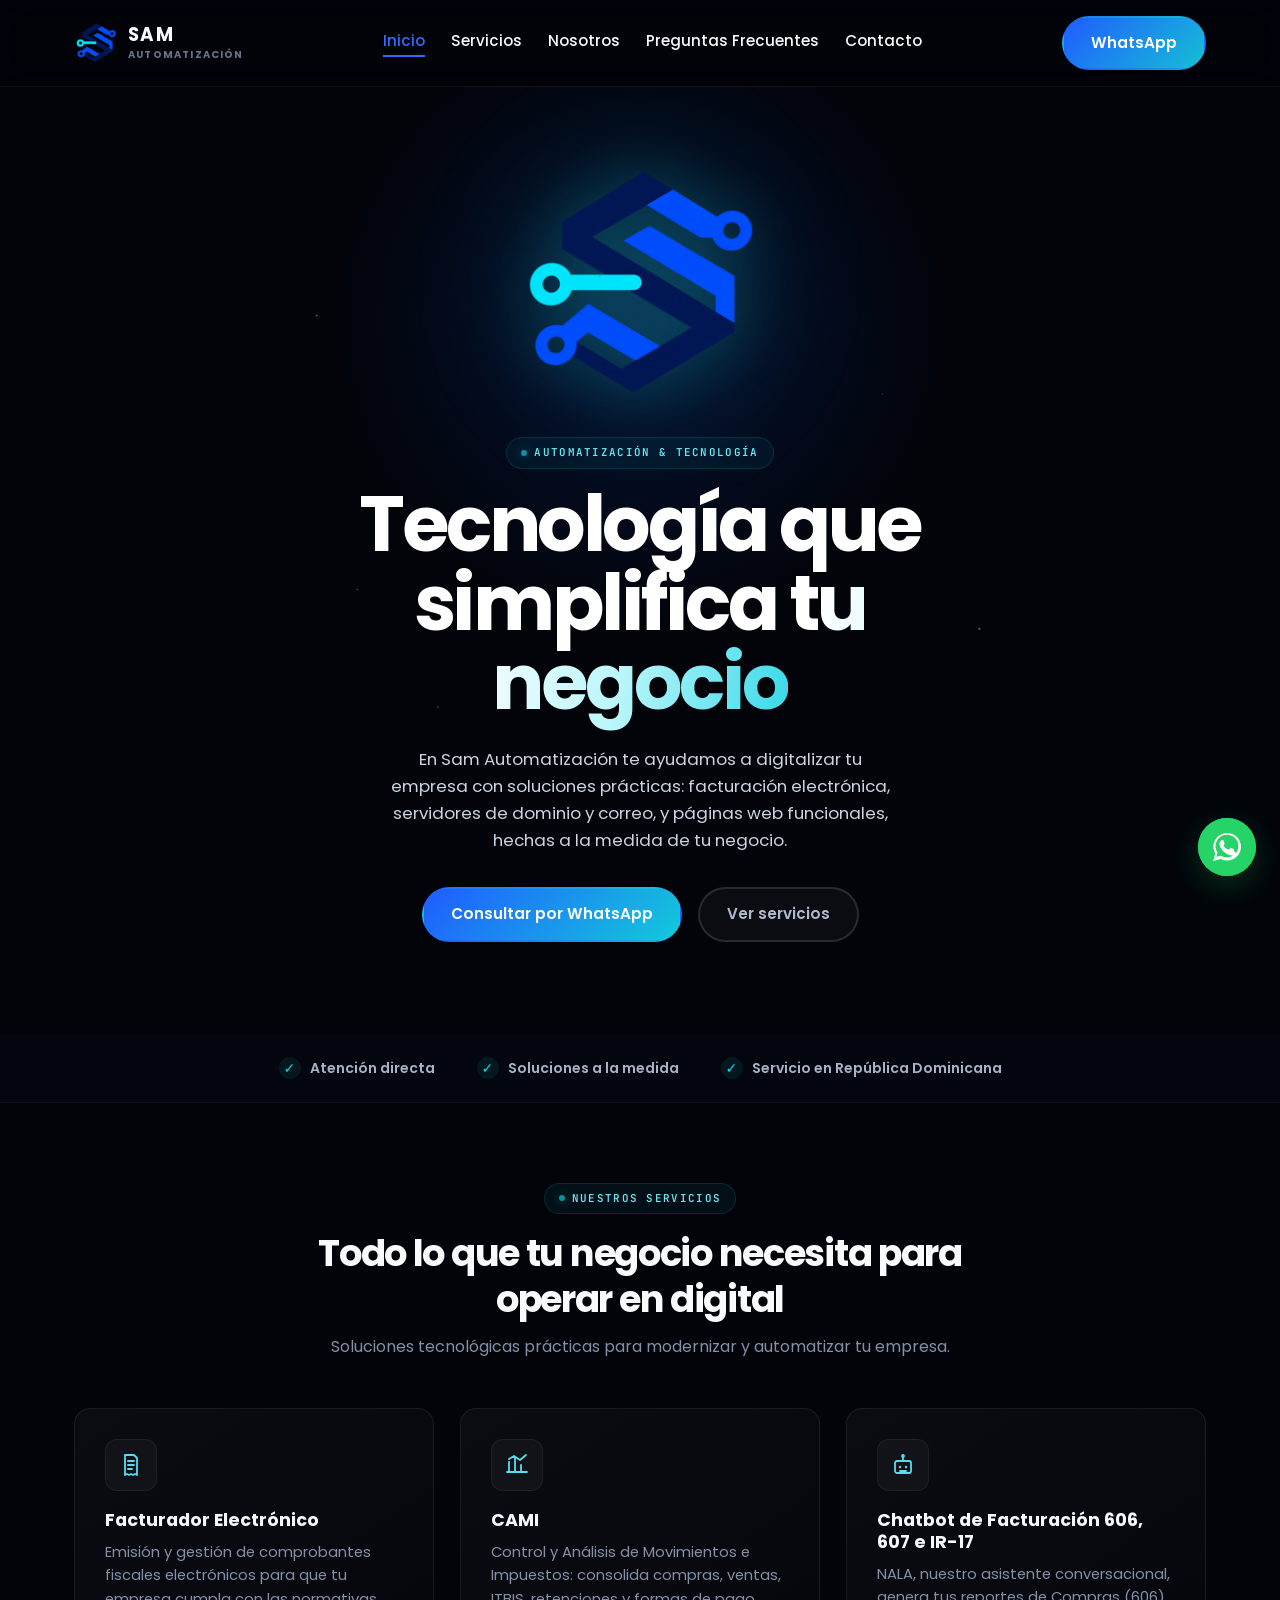
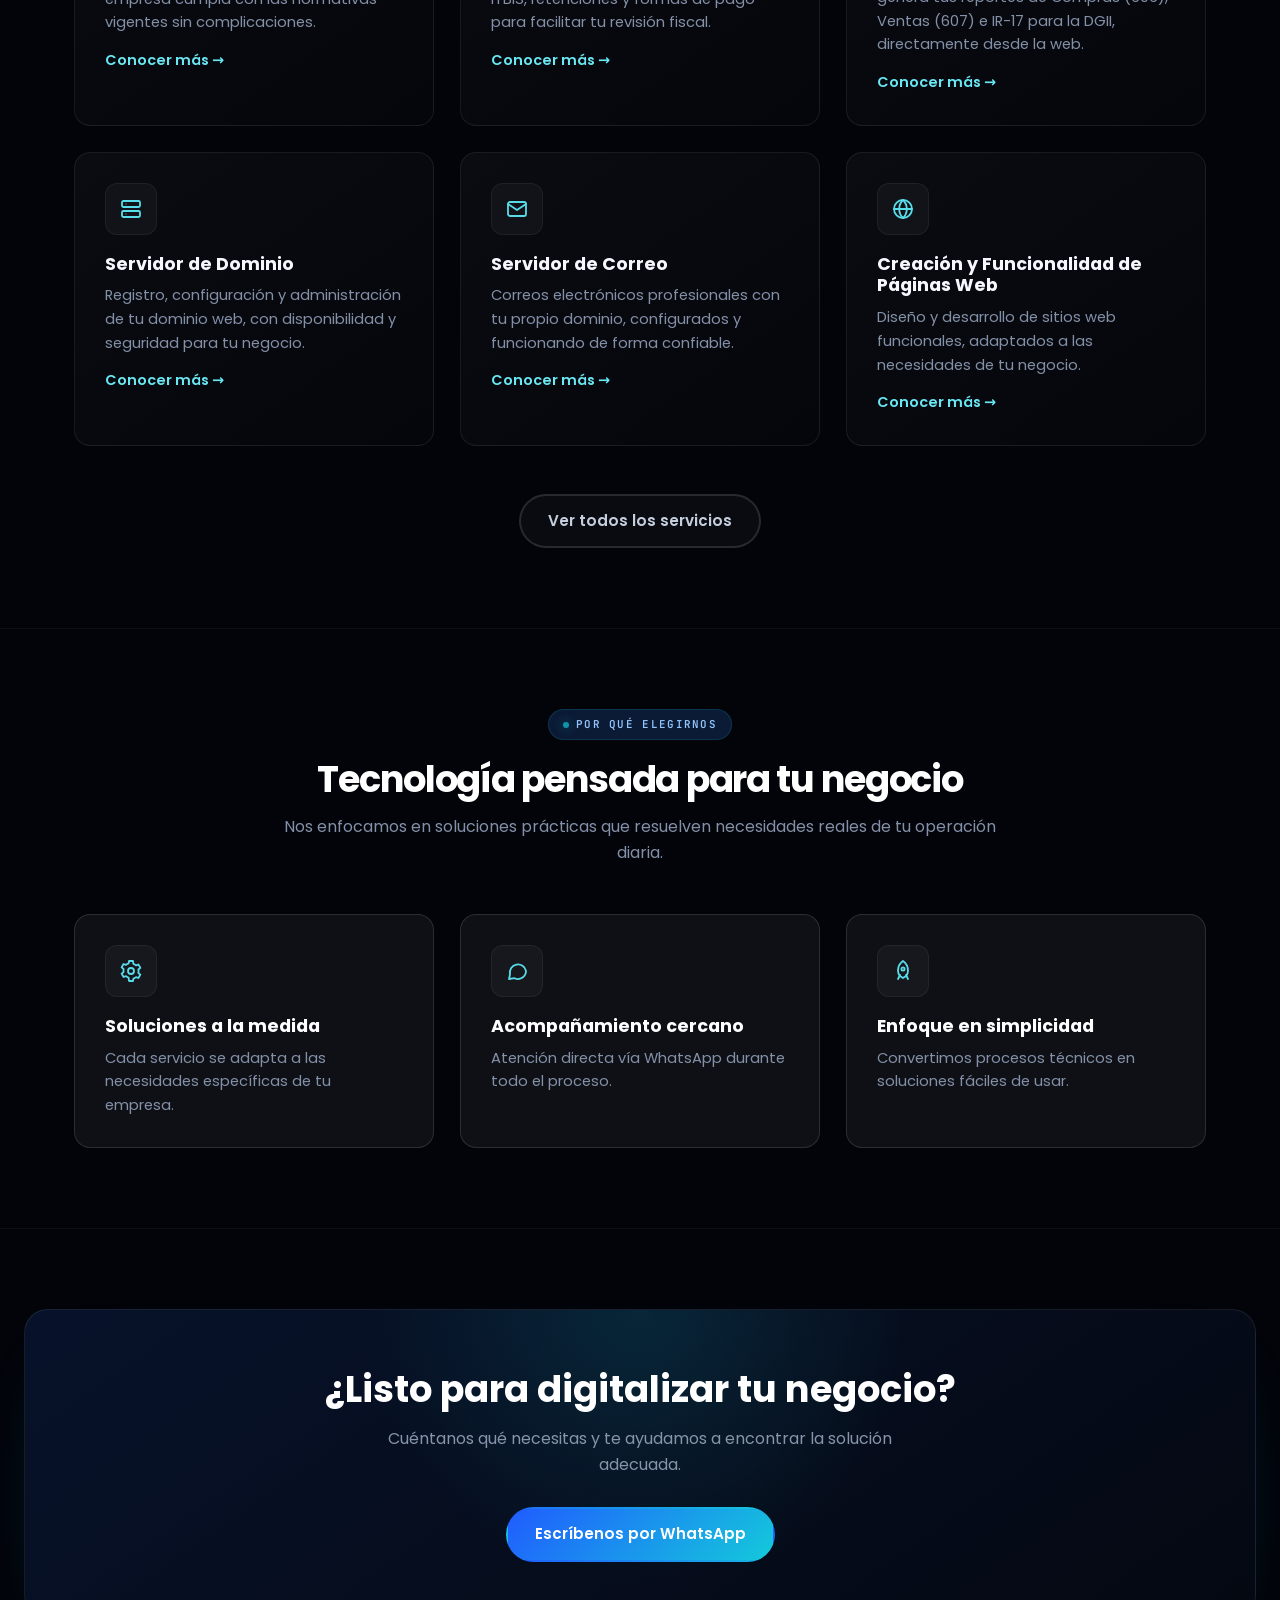
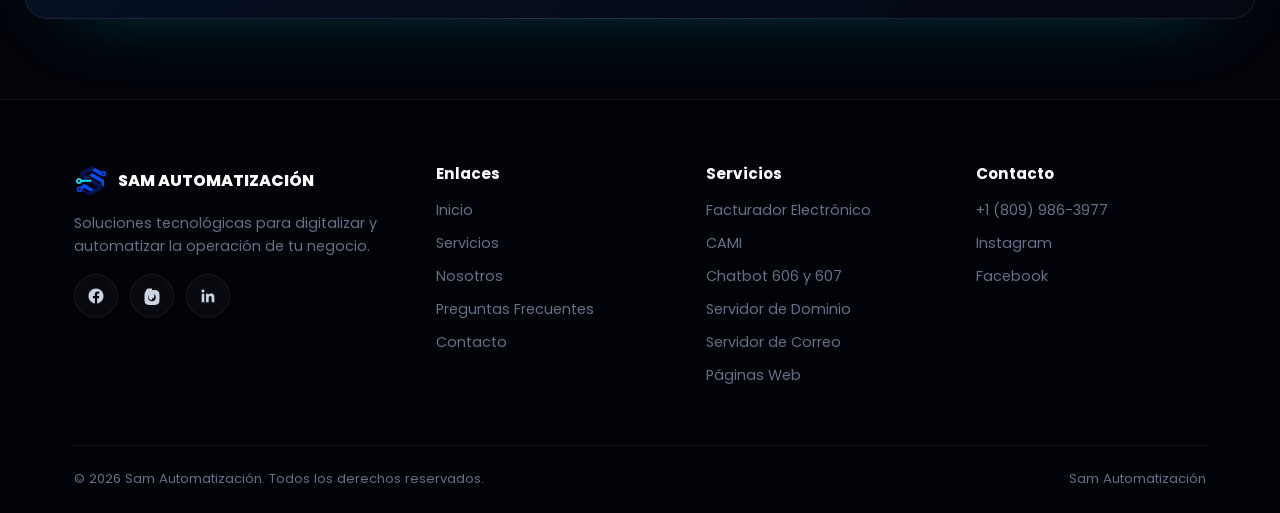
==== commit aac5a8df: "Presentar capacidades completas de CAMI" ====
--- a/index.html
+++ b/index.html
@@ -4,7 +4,7 @@
 <meta charset="utf-8">
 <meta name="viewport" content="width=device-width,initial-scale=1">
 <title>Sam Automatización | Tecnología que simplifica tu negocio</title>
-<meta name="description" content="Sam Automatización – Facturación electrónica, análisis de ITBIS, chatbot 606/607, dominios, correo profesional y creación de páginas web.">
+<meta name="description" content="Sam Automatización – Facturación electrónica, CAMI para análisis fiscal, chatbot 606/607, dominios, correo profesional y páginas web.">
 <meta name="theme-color" content="#02040a">
 <link rel="canonical" href="https://sam-automatizacion.vercel.app/">
 <meta property="og:type" content="website">
@@ -106,8 +106,8 @@
       </div>
       <div class="card">
         <div class="icon"><svg viewBox="0 0 24 24" width="24" height="24" fill="none" stroke="currentColor" stroke-width="1.8" stroke-linecap="round" stroke-linejoin="round" aria-hidden="true"><path d="M4 19V9M10 19V5M16 19v-7M22 19H2"/><path d="m4 6 5-3 6 4 6-5"/></svg></div>
-        <h3>Sistema de Análisis de ITBIS</h3>
-        <p>Organiza la información de compras y ventas para revisar el ITBIS, detectar diferencias y tomar decisiones con mayor claridad.</p>
+        <h3>CAMI</h3>
+        <p>Control y Análisis de Movimientos e Impuestos: consolida compras, ventas, ITBIS, retenciones y formas de pago para facilitar tu revisión fiscal.</p>
         <a href="servicios.html#analisis-itbis" class="link">Conocer más →</a>
       </div>
       <div class="card">
--- a/css/style.css
+++ b/css/style.css
@@ -600,6 +600,10 @@
 .field input:focus,.field select:focus,.field textarea:focus{border-color:#2f6bff;box-shadow:0 0 0 3px rgba(47,107,255,.16)}
 .cta-band{background:radial-gradient(circle at 50% 0,rgba(21,214,232,.12),transparent 40%),linear-gradient(145deg,#07122a,#040811);border:1px solid rgba(255,255,255,.08);box-shadow:0 30px 80px -50px rgba(21,214,232,.35)}
 .cta-band p{color:#8794aa}
+.privacy-callout{max-width:900px;margin:34px auto 0;padding:24px 26px;display:flex;align-items:flex-start;gap:18px;background:linear-gradient(145deg,rgba(21,214,232,.07),rgba(20,85,245,.04));border:1px solid rgba(21,214,232,.18);border-radius:16px}
+.privacy-icon{width:52px;height:52px;display:grid;place-items:center;flex-shrink:0;border-radius:13px;background:rgba(21,214,232,.08);color:#69e7f2}
+.privacy-callout h3{font-size:1.02rem;margin-bottom:5px}
+.privacy-callout p{font-size:.9rem}
 footer.site{background:#010207;border-top:1px solid rgba(255,255,255,.06)}
 footer.site p,footer.site ul li,footer.site .footer-bottom{color:#657087}
 footer.site ul li a:hover{color:#69e7f2}
@@ -622,4 +626,5 @@
   .hero h1{font-size:clamp(2.5rem,13vw,3.5rem)}
   .page-hero{padding:82px 0 64px}
   .card,.plan-card{padding:26px 22px}
-}
+  .privacy-callout{flex-direction:column;padding:22px}
+}
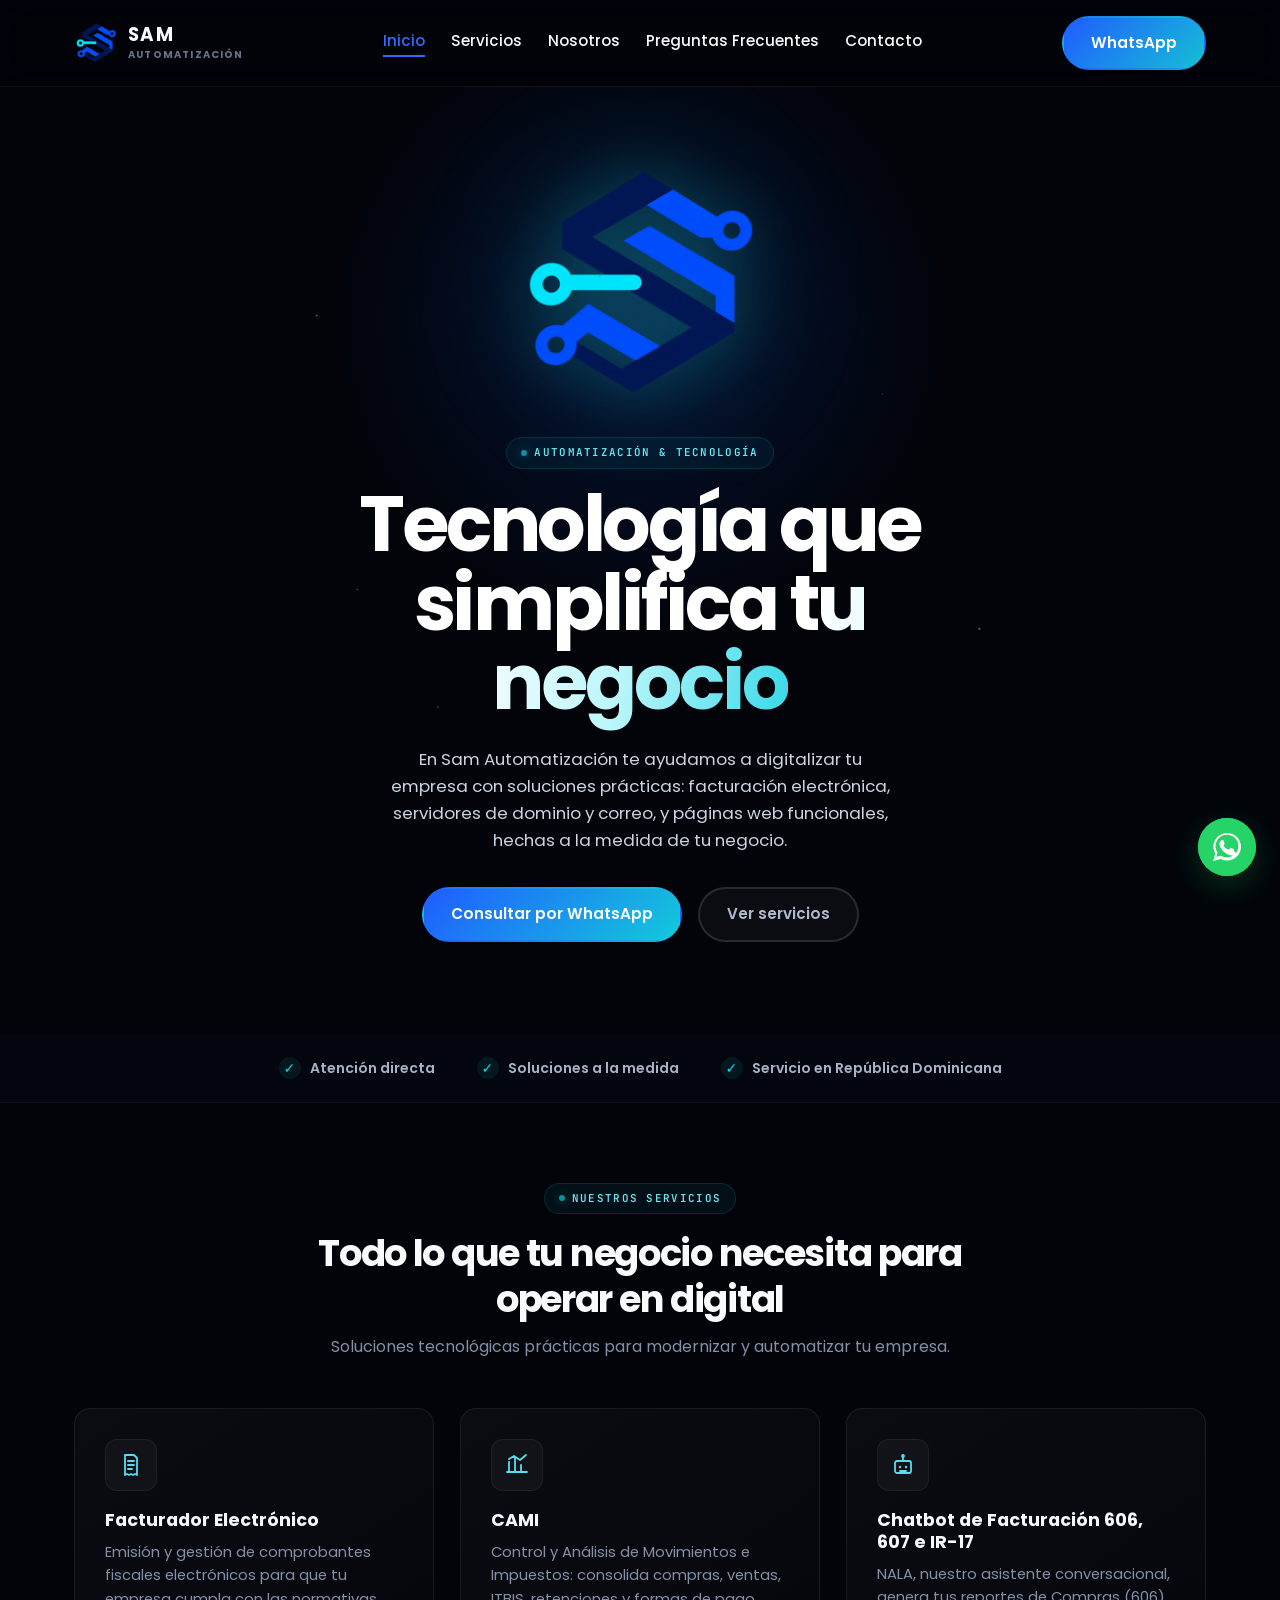
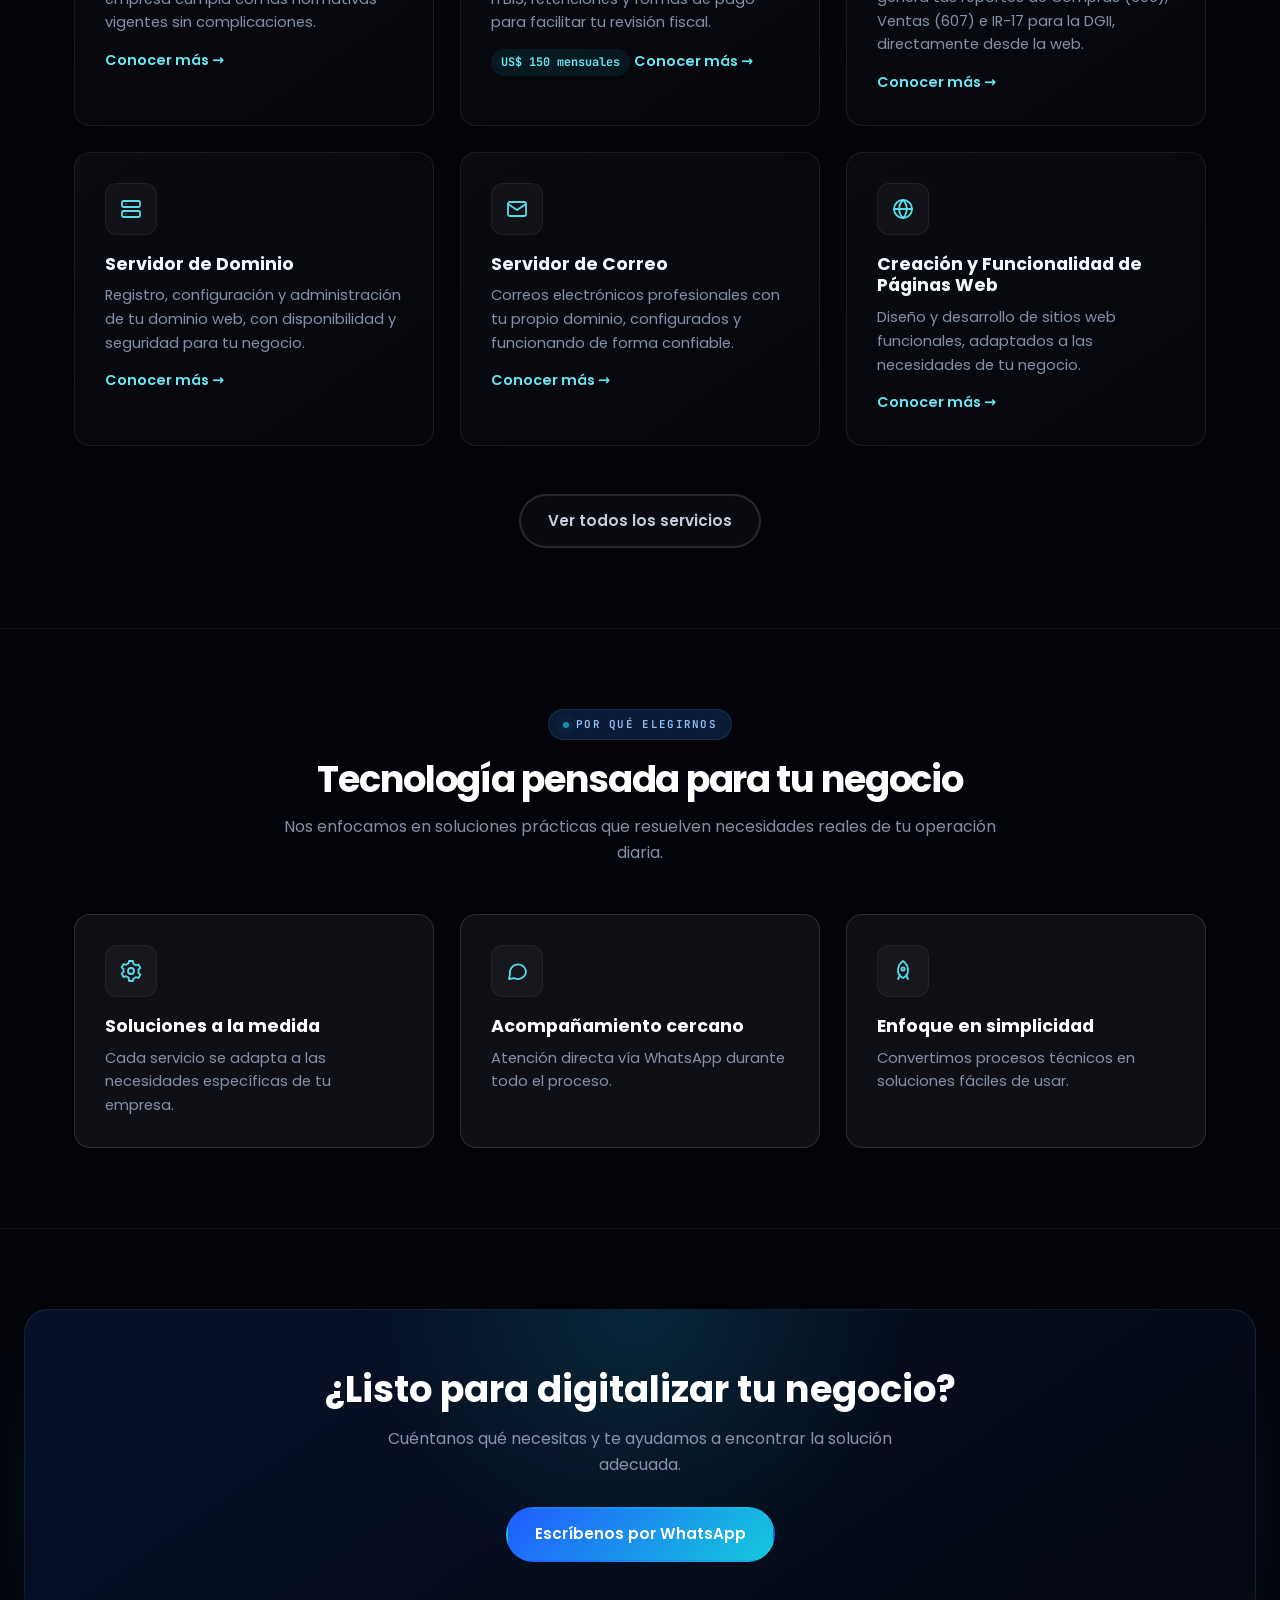
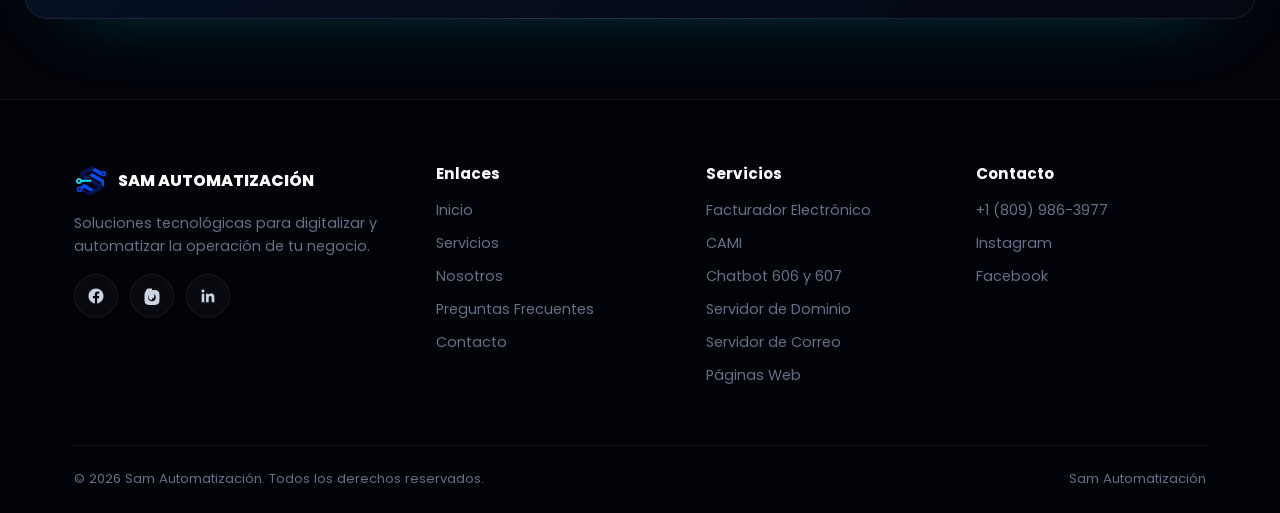
==== commit 025d94eb: "Agregar ejemplos y precios de CAMI" ====
--- a/index.html
+++ b/index.html
@@ -108,6 +108,7 @@
         <div class="icon"><svg viewBox="0 0 24 24" width="24" height="24" fill="none" stroke="currentColor" stroke-width="1.8" stroke-linecap="round" stroke-linejoin="round" aria-hidden="true"><path d="M4 19V9M10 19V5M16 19v-7M22 19H2"/><path d="m4 6 5-3 6 4 6-5"/></svg></div>
         <h3>CAMI</h3>
         <p>Control y Análisis de Movimientos e Impuestos: consolida compras, ventas, ITBIS, retenciones y formas de pago para facilitar tu revisión fiscal.</p>
+        <span class="service-price">US$ 150 mensuales</span>
         <a href="servicios.html#analisis-itbis" class="link">Conocer más →</a>
       </div>
       <div class="card">
--- a/css/style.css
+++ b/css/style.css
@@ -604,6 +604,16 @@
 .privacy-icon{width:52px;height:52px;display:grid;place-items:center;flex-shrink:0;border-radius:13px;background:rgba(21,214,232,.08);color:#69e7f2}
 .privacy-callout h3{font-size:1.02rem;margin-bottom:5px}
 .privacy-callout p{font-size:.9rem}
+.cami-subhead{margin-top:58px;margin-bottom:30px}
+.cami-examples{display:grid;grid-template-columns:1fr 1fr;gap:24px;max-width:980px;margin:0 auto}
+.cami-example{max-width:none;margin:0}
+.cami-flow{display:flex;align-items:center;justify-content:center;flex-wrap:wrap;gap:9px;min-height:112px}
+.cami-core{background:linear-gradient(135deg,rgba(47,107,255,.28),rgba(21,214,232,.18));color:#fff;border-color:rgba(21,214,232,.3)}
+.status-pill{display:inline-flex;padding:4px 9px;border-radius:999px;background:rgba(21,214,232,.09);color:#69e7f2;font-size:.7rem;font-weight:700;white-space:nowrap}
+.status-pill.warning{background:rgba(245,158,11,.09);color:#fbbf24}
+.cami-pricing{max-width:820px;margin:0 auto}
+.service-price{display:inline-flex;margin-top:14px;padding:4px 10px;border-radius:999px;background:rgba(21,214,232,.08);color:#69e7f2;font-family:var(--mono);font-size:.74rem;font-weight:700}
+.service-price + .link{display:block}
 footer.site{background:#010207;border-top:1px solid rgba(255,255,255,.06)}
 footer.site p,footer.site ul li,footer.site .footer-bottom{color:#657087}
 footer.site ul li a:hover{color:#69e7f2}
@@ -627,4 +637,7 @@
   .page-hero{padding:82px 0 64px}
   .card,.plan-card{padding:26px 22px}
   .privacy-callout{flex-direction:column;padding:22px}
-}
+  .cami-examples{grid-template-columns:1fr}
+  .cami-flow{justify-content:flex-start}
+  .ei-row{align-items:flex-start;flex-direction:column}
+}
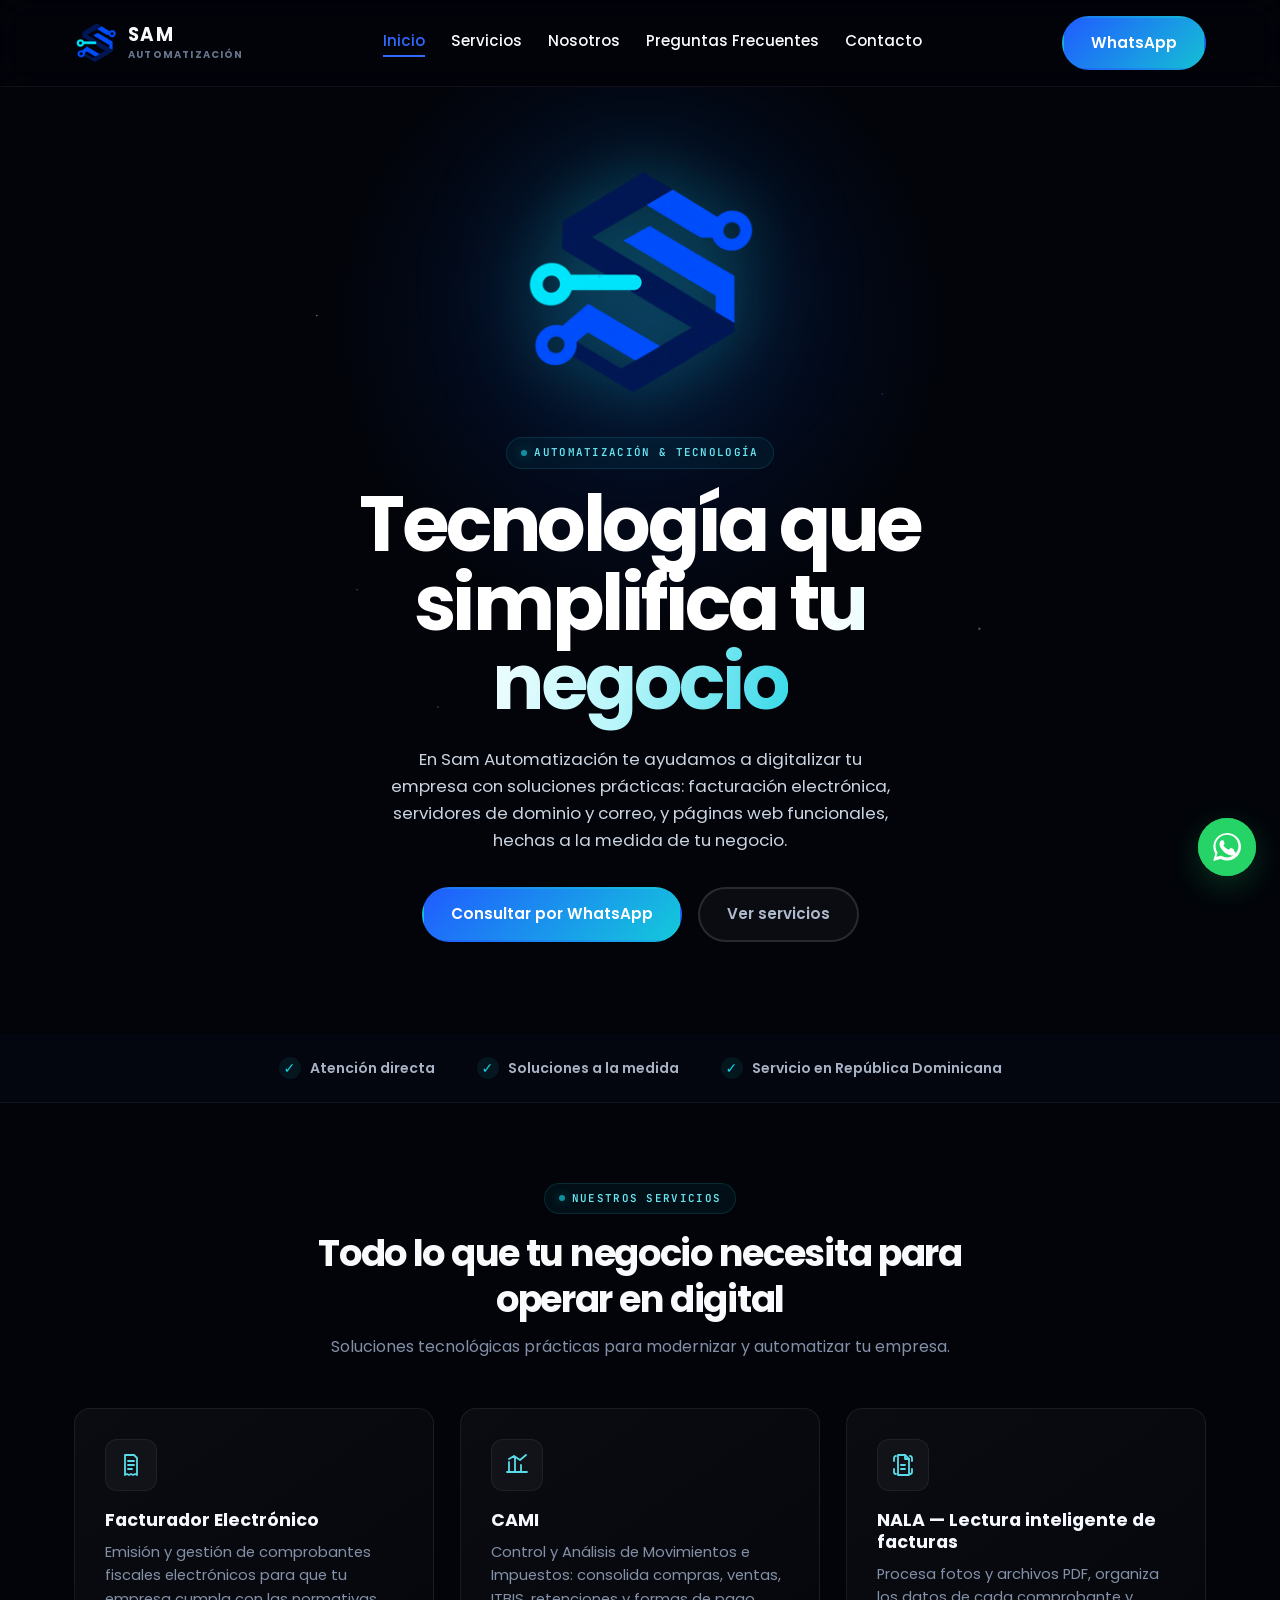
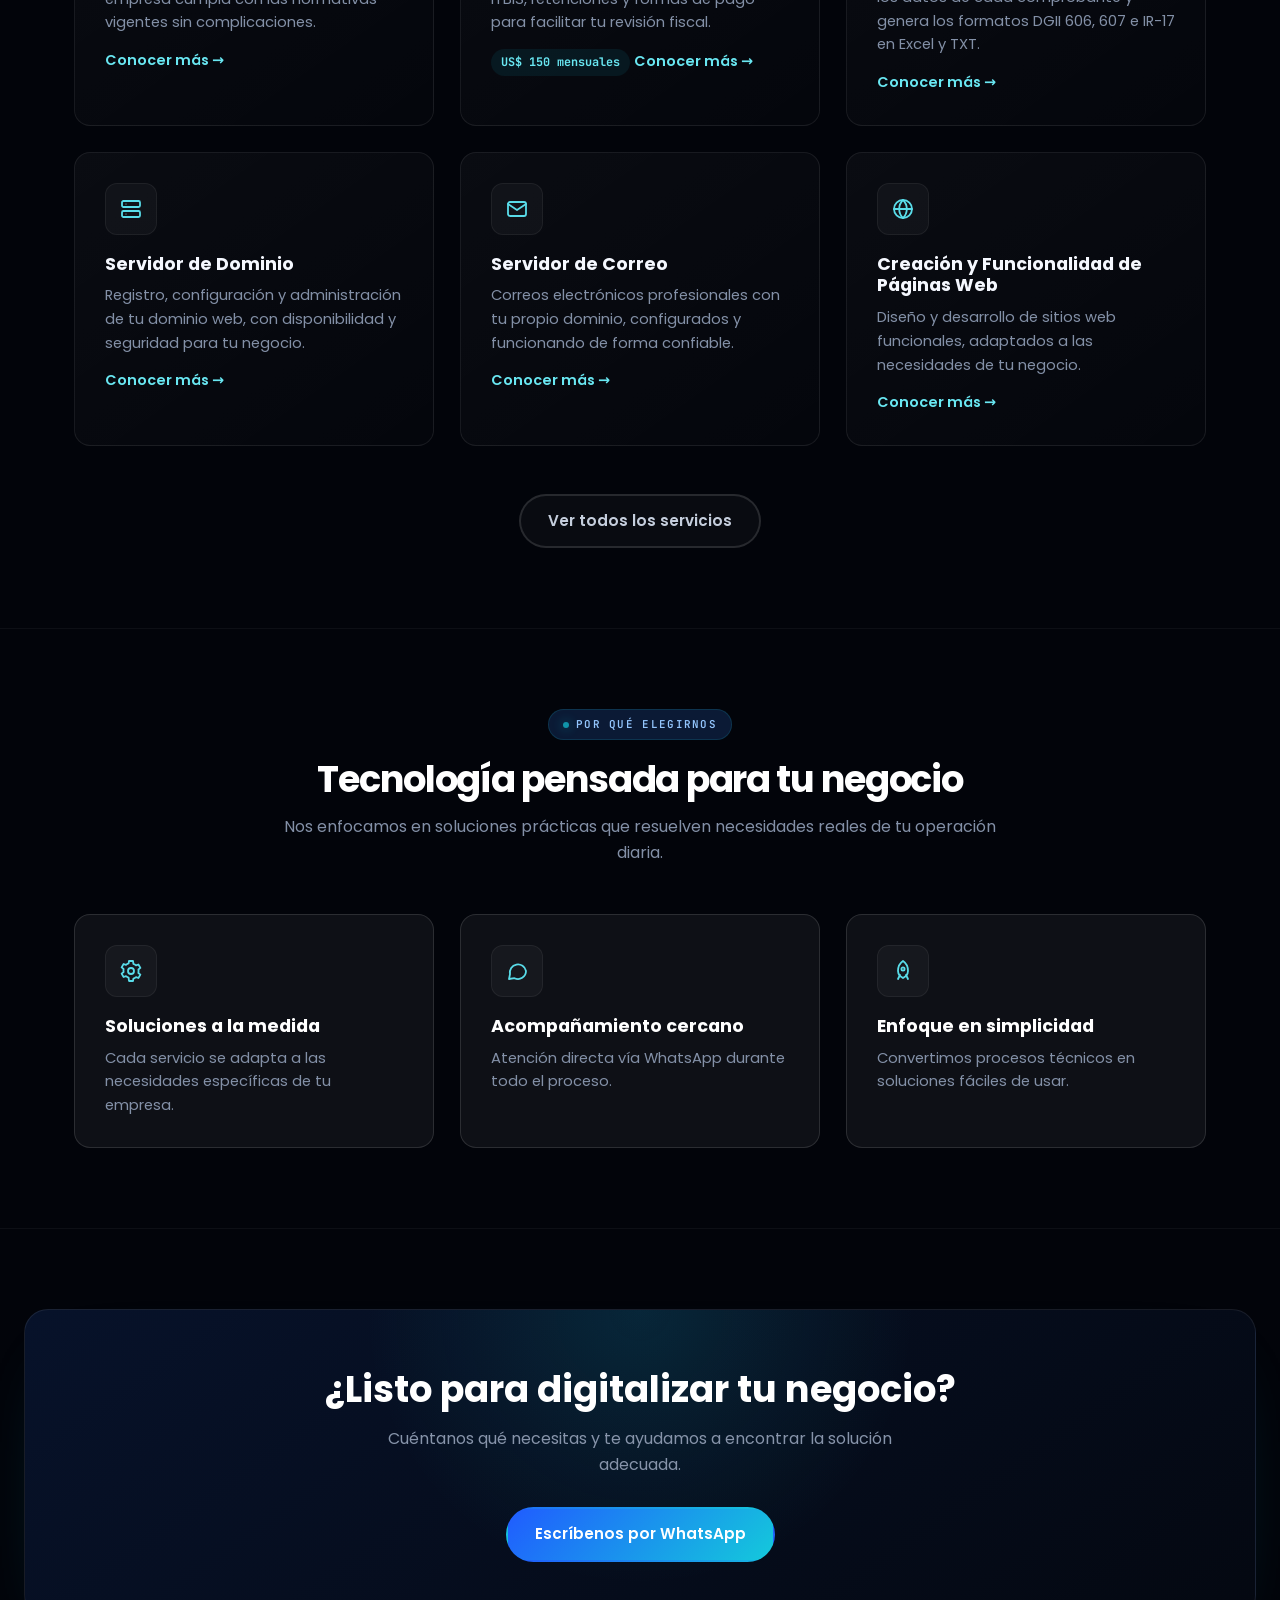
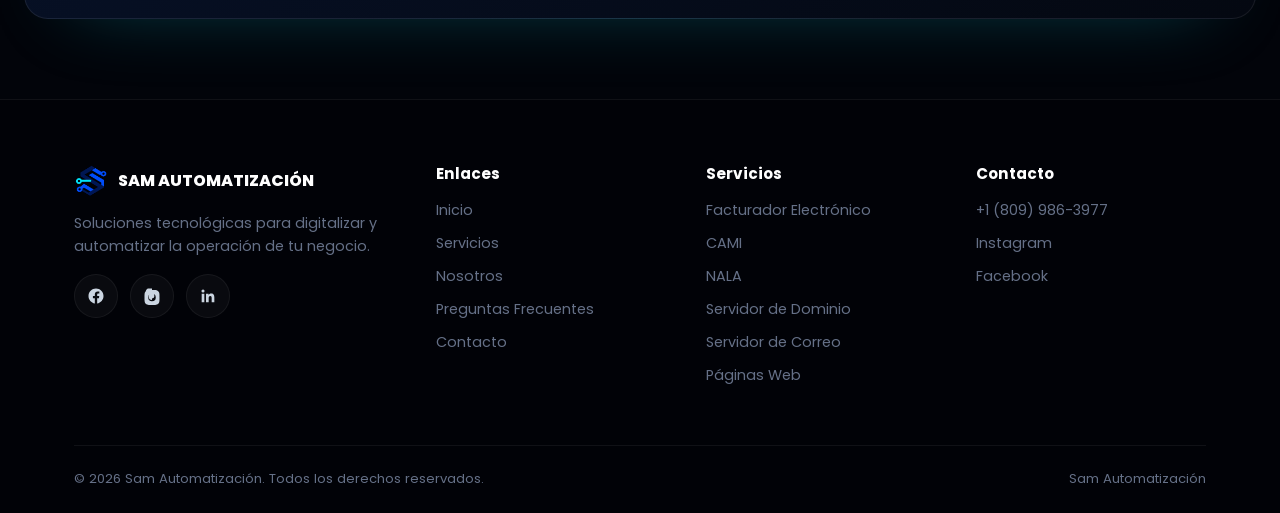
==== commit ee13c8e1: "Actualizar presentación y capacidades de NALA" ====
--- a/index.html
+++ b/index.html
@@ -4,7 +4,7 @@
 <meta charset="utf-8">
 <meta name="viewport" content="width=device-width,initial-scale=1">
 <title>Sam Automatización | Tecnología que simplifica tu negocio</title>
-<meta name="description" content="Sam Automatización – Facturación electrónica, CAMI para análisis fiscal, chatbot 606/607, dominios, correo profesional y páginas web.">
+<meta name="description" content="Sam Automatización – Facturación electrónica, CAMI para análisis fiscal, NALA para procesar facturas y generar formatos DGII, dominios, correo profesional y páginas web.">
 <meta name="theme-color" content="#02040a">
 <link rel="canonical" href="https://sam-automatizacion.vercel.app/">
 <meta property="og:type" content="website">
@@ -112,10 +112,10 @@
         <a href="servicios.html#analisis-itbis" class="link">Conocer más →</a>
       </div>
       <div class="card">
-        <div class="icon"><svg viewBox="0 0 24 24" width="24" height="24" fill="none" stroke="currentColor" stroke-width="1.8" stroke-linecap="round" stroke-linejoin="round" aria-hidden="true"><rect x="4" y="8" width="16" height="12" rx="2"/><path d="M12 8V4"/><circle cx="12" cy="3" r="1"/><circle cx="9" cy="14" r="1.2" fill="currentColor" stroke="none"/><circle cx="15" cy="14" r="1.2" fill="currentColor" stroke="none"/><path d="M9 18h6"/></svg></div>
-        <h3>Chatbot de Facturación 606, 607 e IR-17</h3>
-        <p>NALA, nuestro asistente conversacional, genera tus reportes de Compras (606), Ventas (607) e IR-17 para la DGII, directamente desde la web.</p>
-        <a href="servicios.html#chatbot" class="link">Conocer más →</a>
+        <div class="icon"><svg viewBox="0 0 24 24" width="24" height="24" fill="none" stroke="currentColor" stroke-width="1.8" stroke-linecap="round" stroke-linejoin="round" aria-hidden="true"><path d="M7 2h7l4 4v16H7z"/><path d="M14 2v4h4M10 12h4M10 16h4"/><path d="M3 8V5a2 2 0 0 1 2-2M21 8V5a2 2 0 0 0-2-2M3 16v3a2 2 0 0 0 2 2M21 16v3a2 2 0 0 1-2 2"/></svg></div>
+        <h3>NALA — Lectura inteligente de facturas</h3>
+        <p>Procesa fotos y archivos PDF, organiza los datos de cada comprobante y genera los formatos DGII 606, 607 e IR-17 en Excel y TXT.</p>
+        <a href="servicios.html#nala" class="link">Conocer más →</a>
       </div>
       <div class="card">
         <div class="icon"><svg viewBox="0 0 24 24" width="24" height="24" fill="none" stroke="currentColor" stroke-width="1.8" stroke-linecap="round" stroke-linejoin="round" aria-hidden="true"><rect x="3" y="4" width="18" height="6" rx="1.5"/><rect x="3" y="14" width="18" height="6" rx="1.5"/><circle cx="7" cy="7" r=".6" fill="currentColor" stroke="none"/><circle cx="7" cy="17" r=".6" fill="currentColor" stroke="none"/></svg></div>
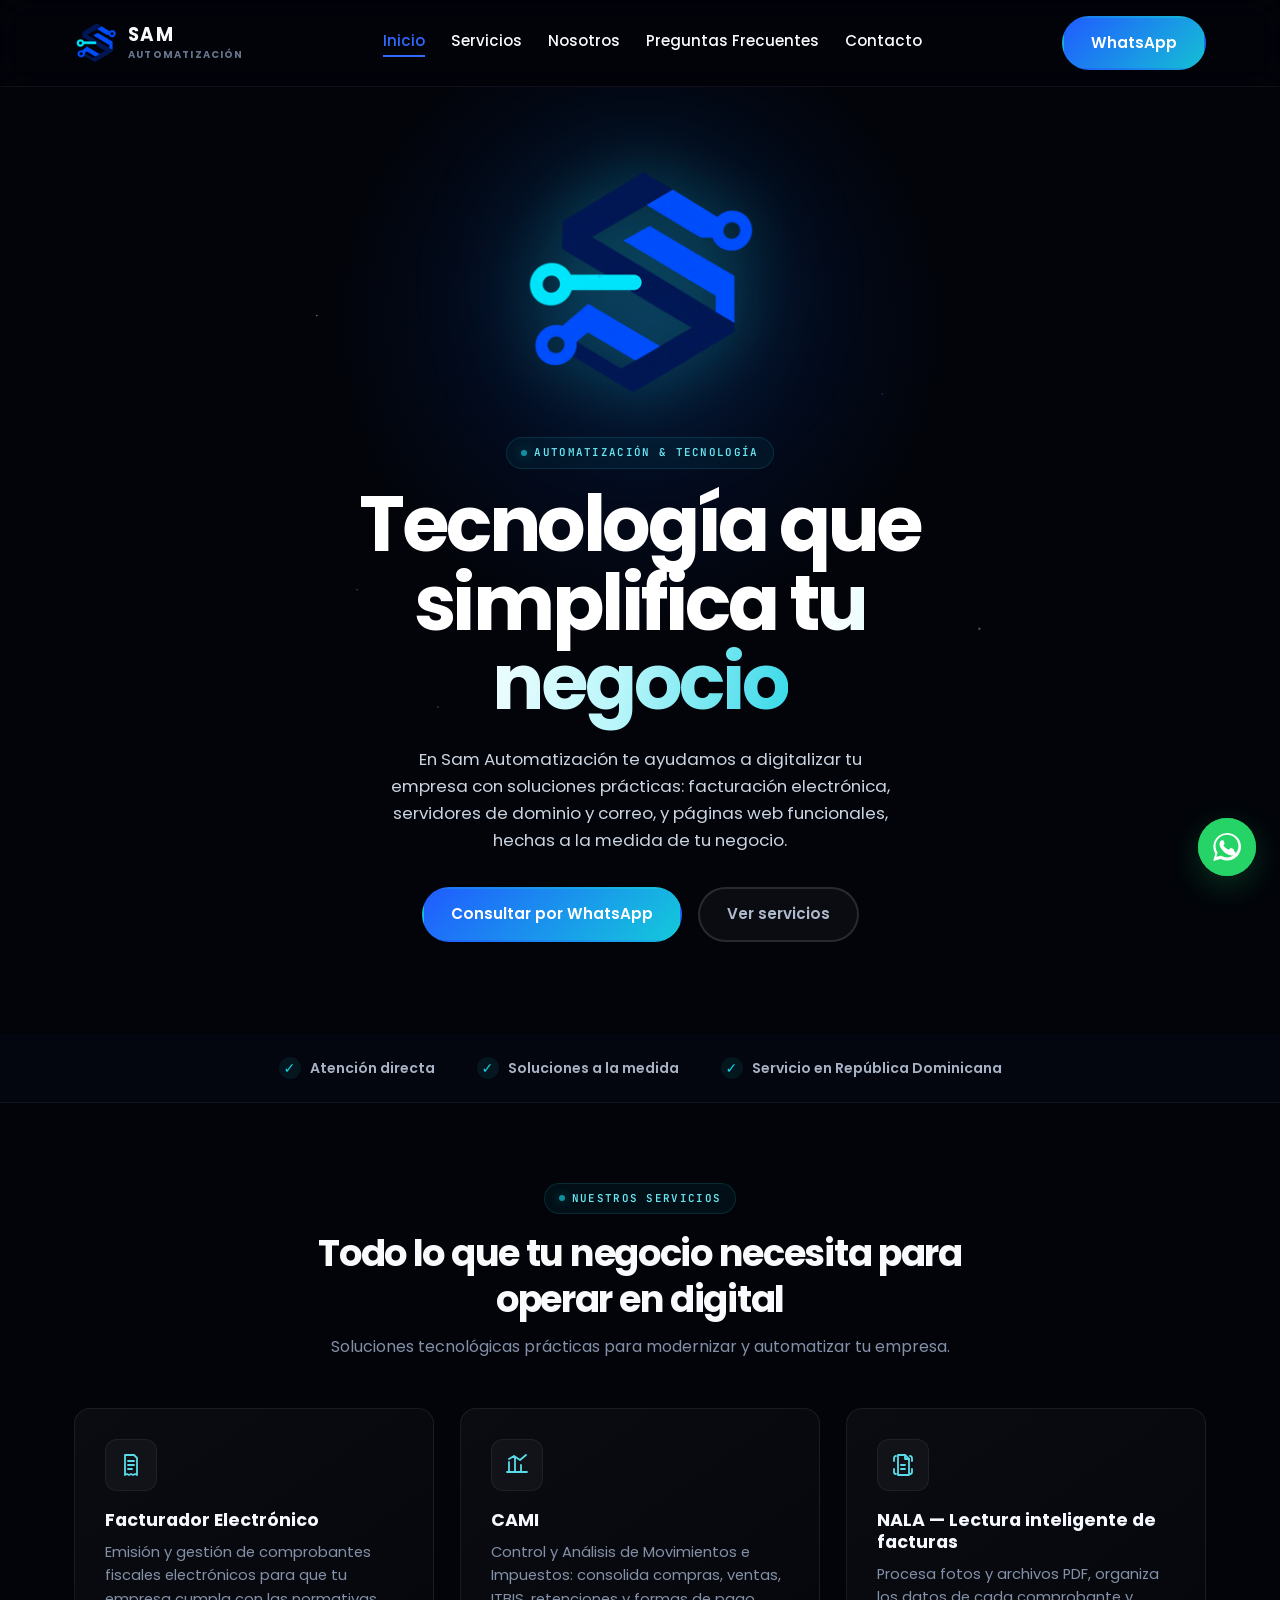
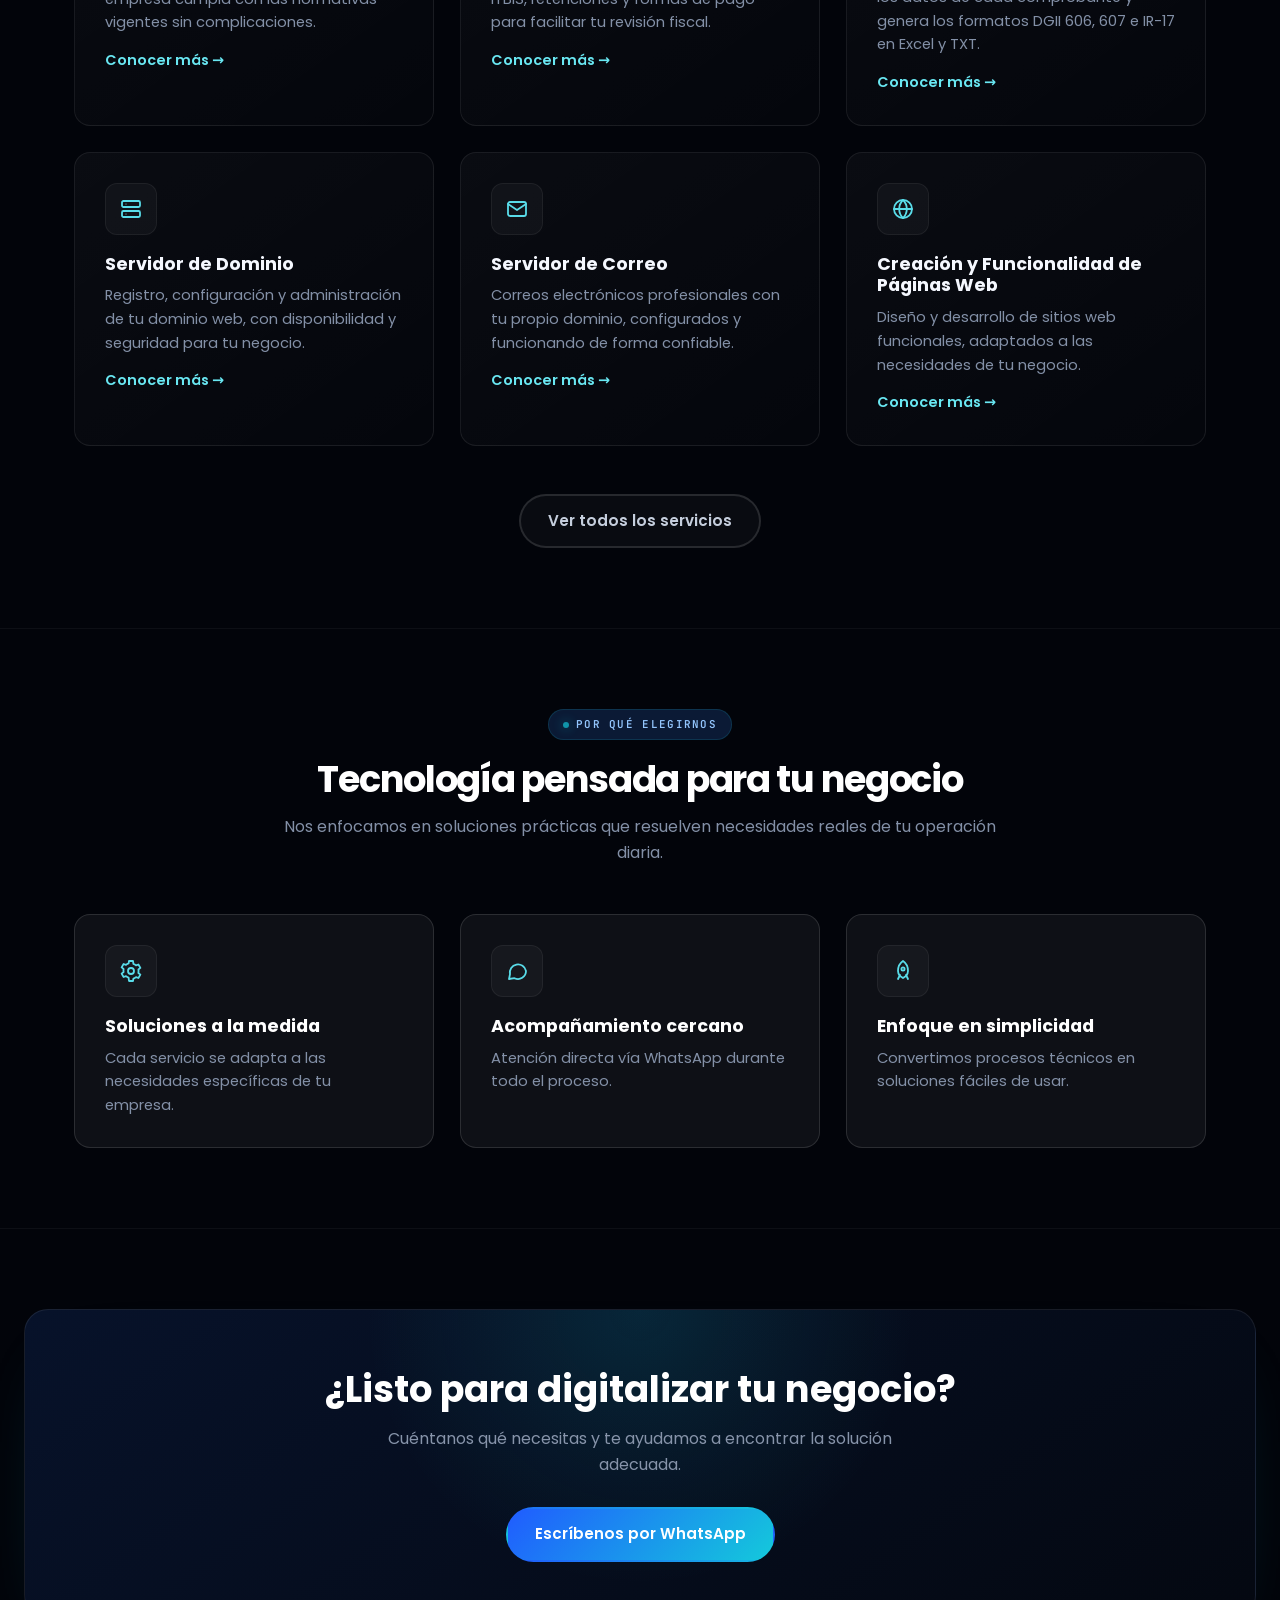
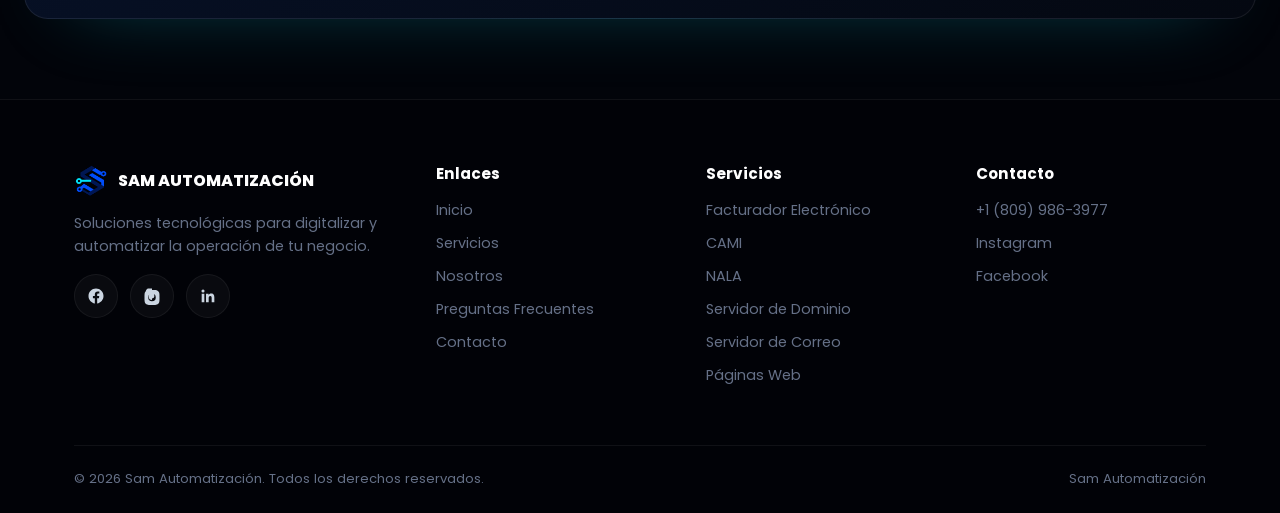
==== commit 61fc3b10: "Quitar precio de CAMI de la tarjeta inicial" ====
--- a/index.html
+++ b/index.html
@@ -108,7 +108,6 @@
         <div class="icon"><svg viewBox="0 0 24 24" width="24" height="24" fill="none" stroke="currentColor" stroke-width="1.8" stroke-linecap="round" stroke-linejoin="round" aria-hidden="true"><path d="M4 19V9M10 19V5M16 19v-7M22 19H2"/><path d="m4 6 5-3 6 4 6-5"/></svg></div>
         <h3>CAMI</h3>
         <p>Control y Análisis de Movimientos e Impuestos: consolida compras, ventas, ITBIS, retenciones y formas de pago para facilitar tu revisión fiscal.</p>
-        <span class="service-price">US$ 150 mensuales</span>
         <a href="servicios.html#analisis-itbis" class="link">Conocer más →</a>
       </div>
       <div class="card">
--- a/css/style.css
+++ b/css/style.css
@@ -611,9 +611,6 @@
 .cami-core{background:linear-gradient(135deg,rgba(47,107,255,.28),rgba(21,214,232,.18));color:#fff;border-color:rgba(21,214,232,.3)}
 .status-pill{display:inline-flex;padding:4px 9px;border-radius:999px;background:rgba(21,214,232,.09);color:#69e7f2;font-size:.7rem;font-weight:700;white-space:nowrap}
 .status-pill.warning{background:rgba(245,158,11,.09);color:#fbbf24}
-.cami-pricing{max-width:820px;margin:0 auto}
-.service-price{display:inline-flex;margin-top:14px;padding:4px 10px;border-radius:999px;background:rgba(21,214,232,.08);color:#69e7f2;font-family:var(--mono);font-size:.74rem;font-weight:700}
-.service-price + .link{display:block}
 footer.site{background:#010207;border-top:1px solid rgba(255,255,255,.06)}
 footer.site p,footer.site ul li,footer.site .footer-bottom{color:#657087}
 footer.site ul li a:hover{color:#69e7f2}
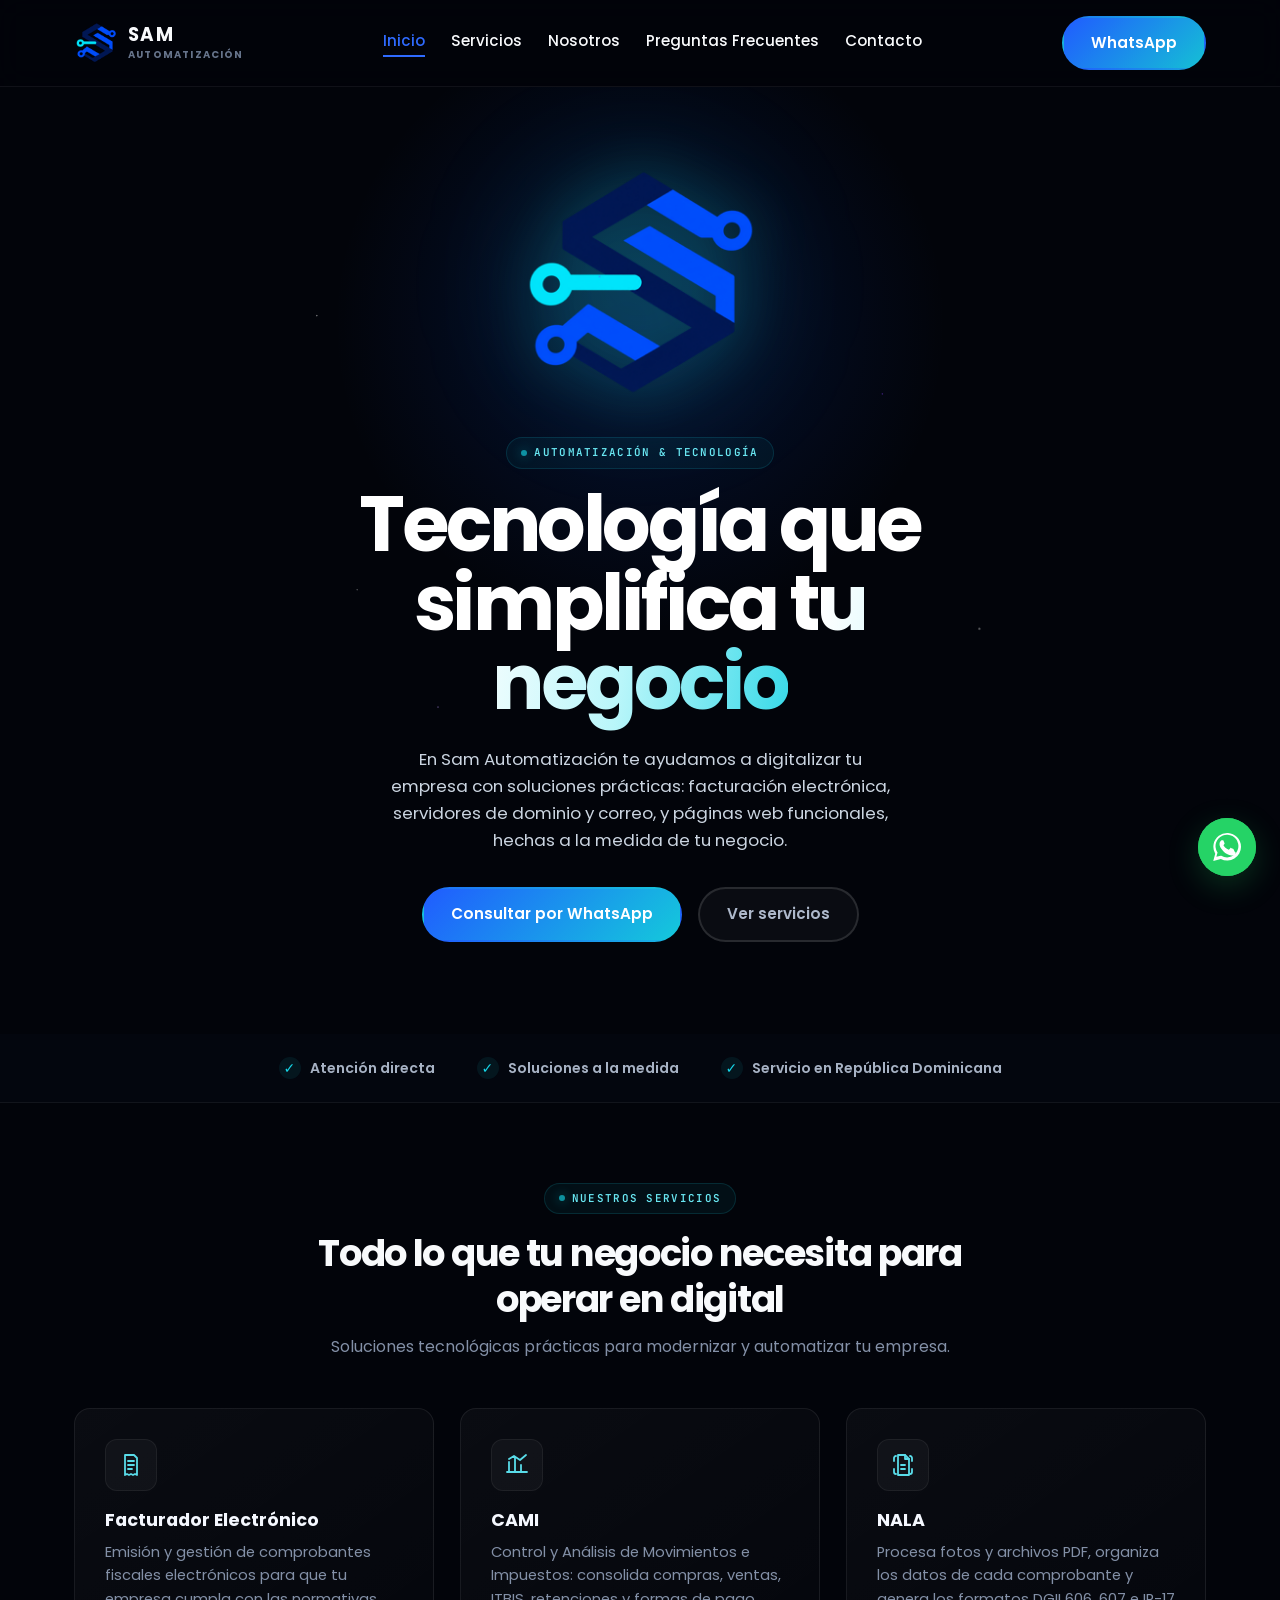
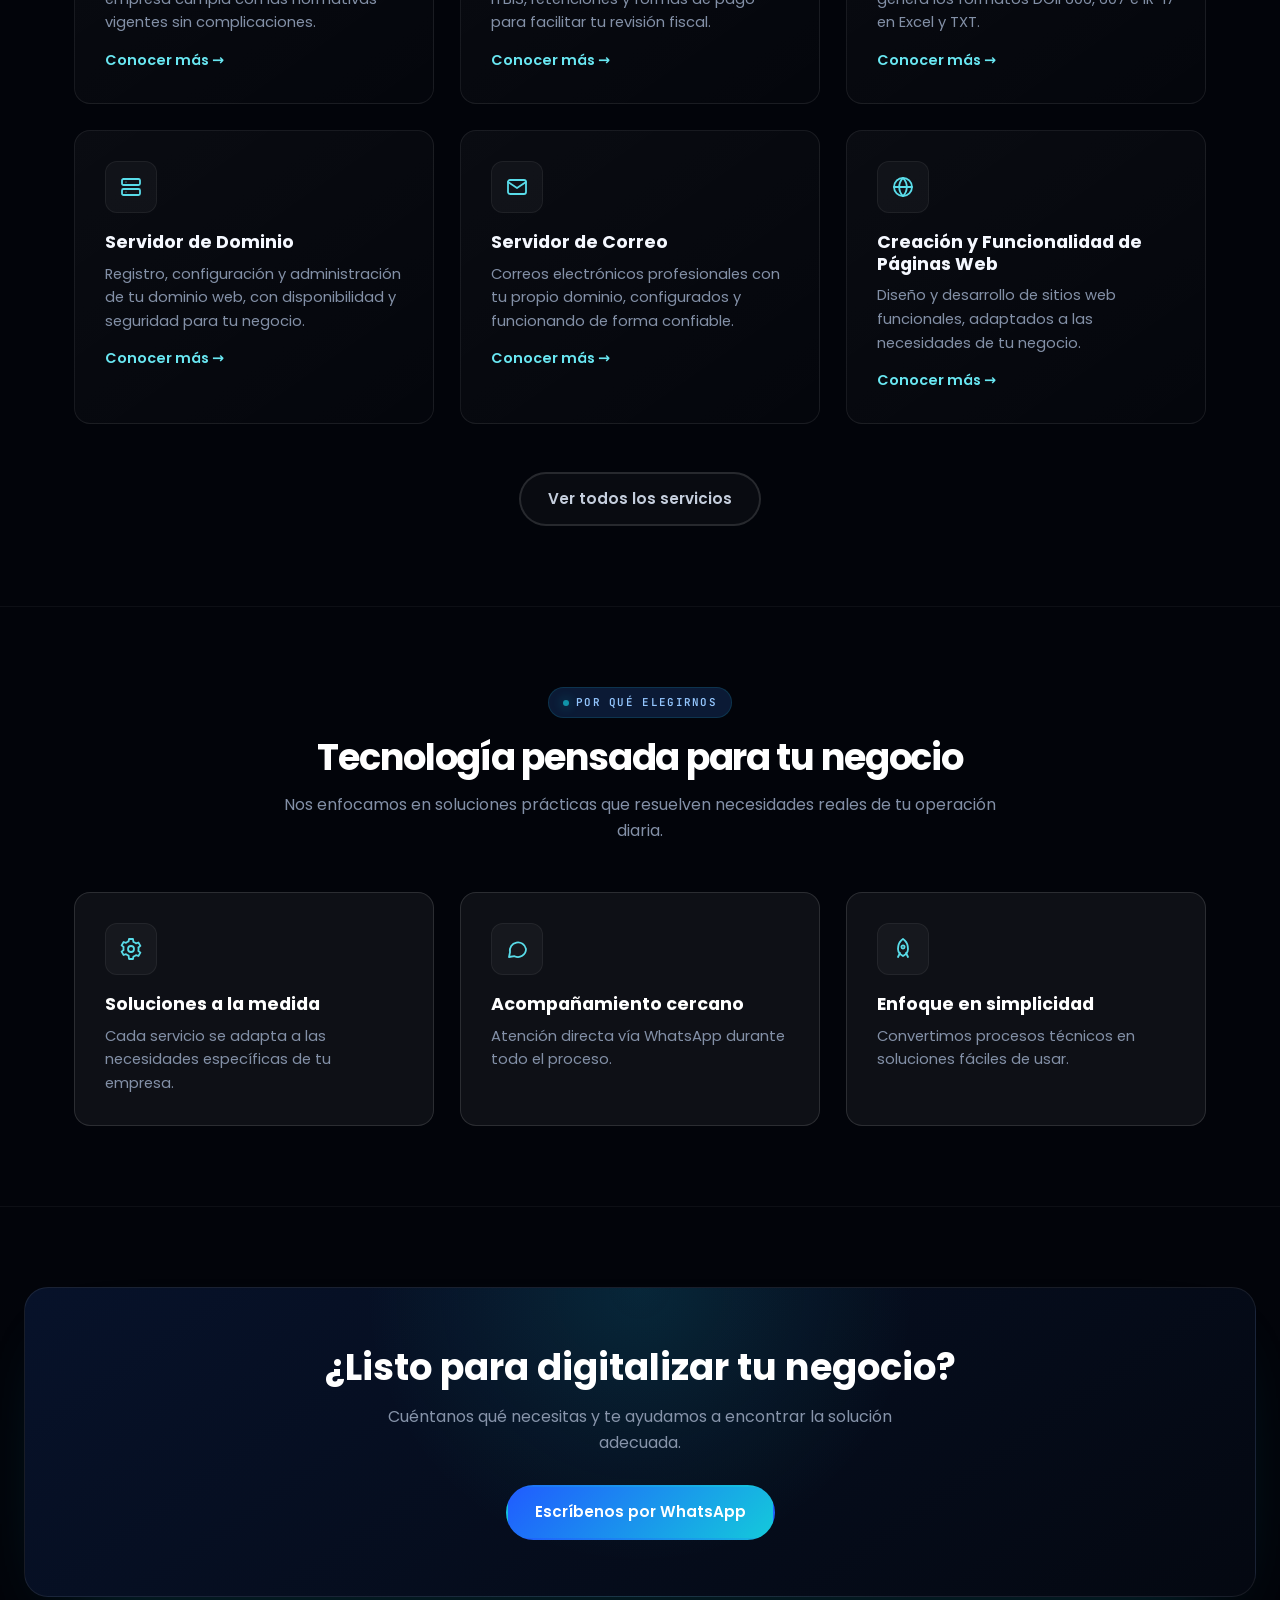
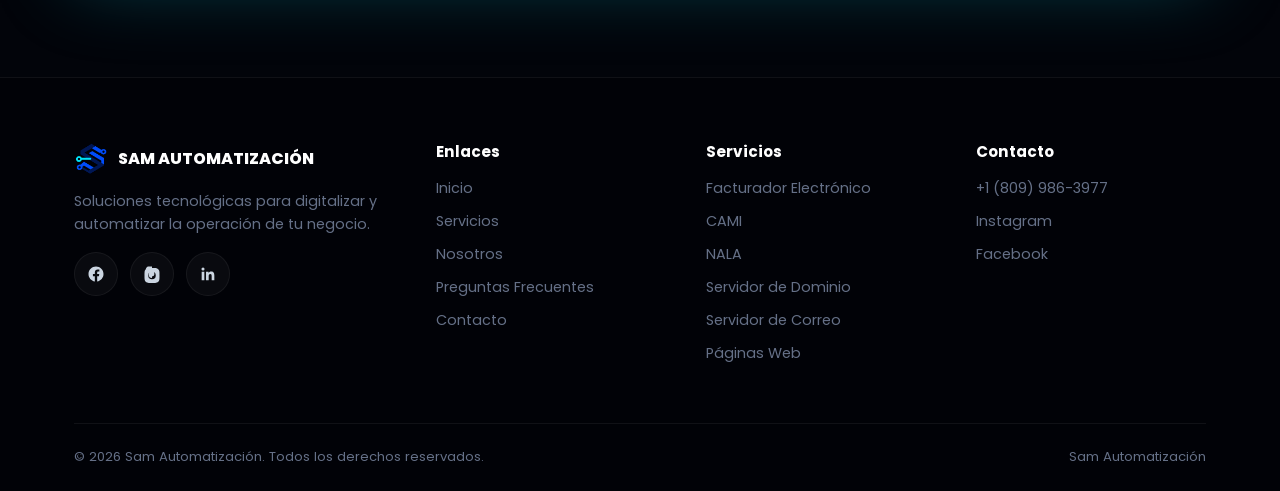
==== commit 67e2fc9a: "Simplificar nombre visible de NALA" ====
--- a/index.html
+++ b/index.html
@@ -112,7 +112,7 @@
       </div>
       <div class="card">
         <div class="icon"><svg viewBox="0 0 24 24" width="24" height="24" fill="none" stroke="currentColor" stroke-width="1.8" stroke-linecap="round" stroke-linejoin="round" aria-hidden="true"><path d="M7 2h7l4 4v16H7z"/><path d="M14 2v4h4M10 12h4M10 16h4"/><path d="M3 8V5a2 2 0 0 1 2-2M21 8V5a2 2 0 0 0-2-2M3 16v3a2 2 0 0 0 2 2M21 16v3a2 2 0 0 1-2 2"/></svg></div>
-        <h3>NALA — Lectura inteligente de facturas</h3>
+        <h3>NALA</h3>
         <p>Procesa fotos y archivos PDF, organiza los datos de cada comprobante y genera los formatos DGII 606, 607 e IR-17 en Excel y TXT.</p>
         <a href="servicios.html#nala" class="link">Conocer más →</a>
       </div>
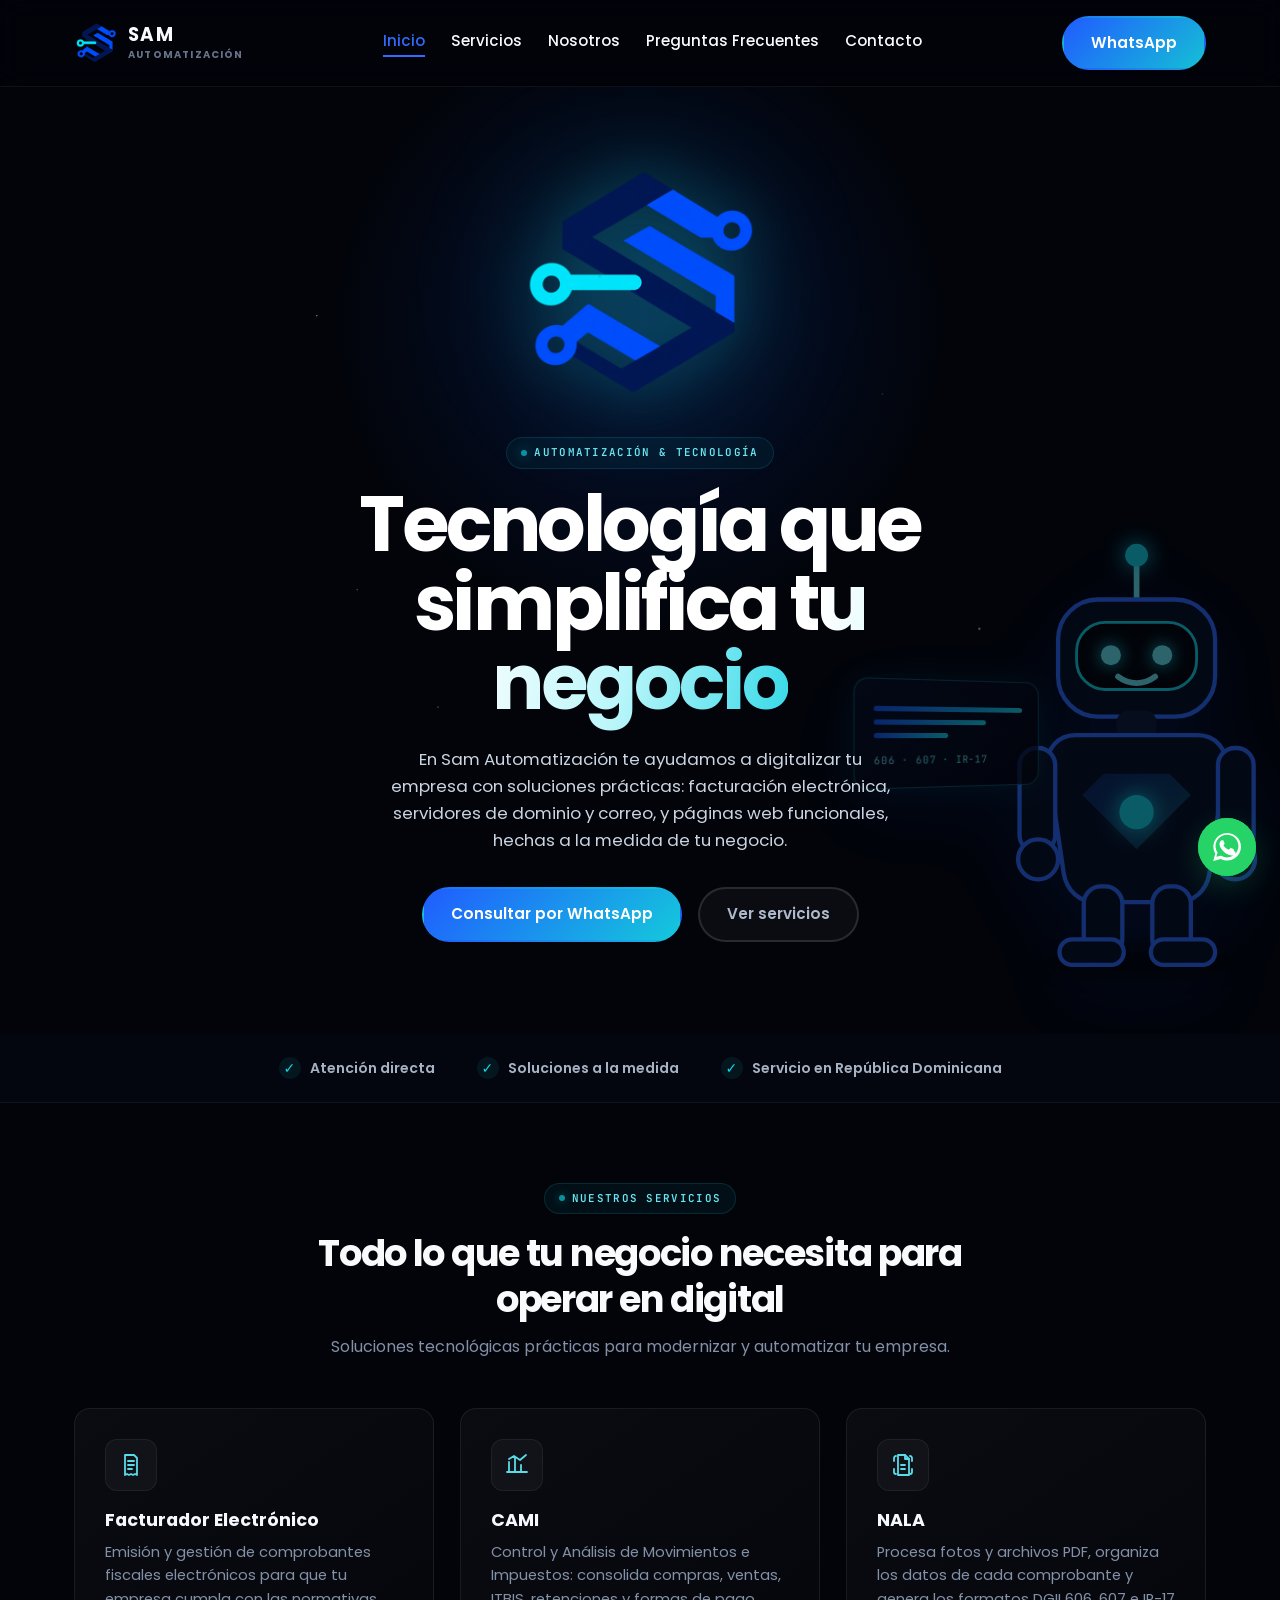
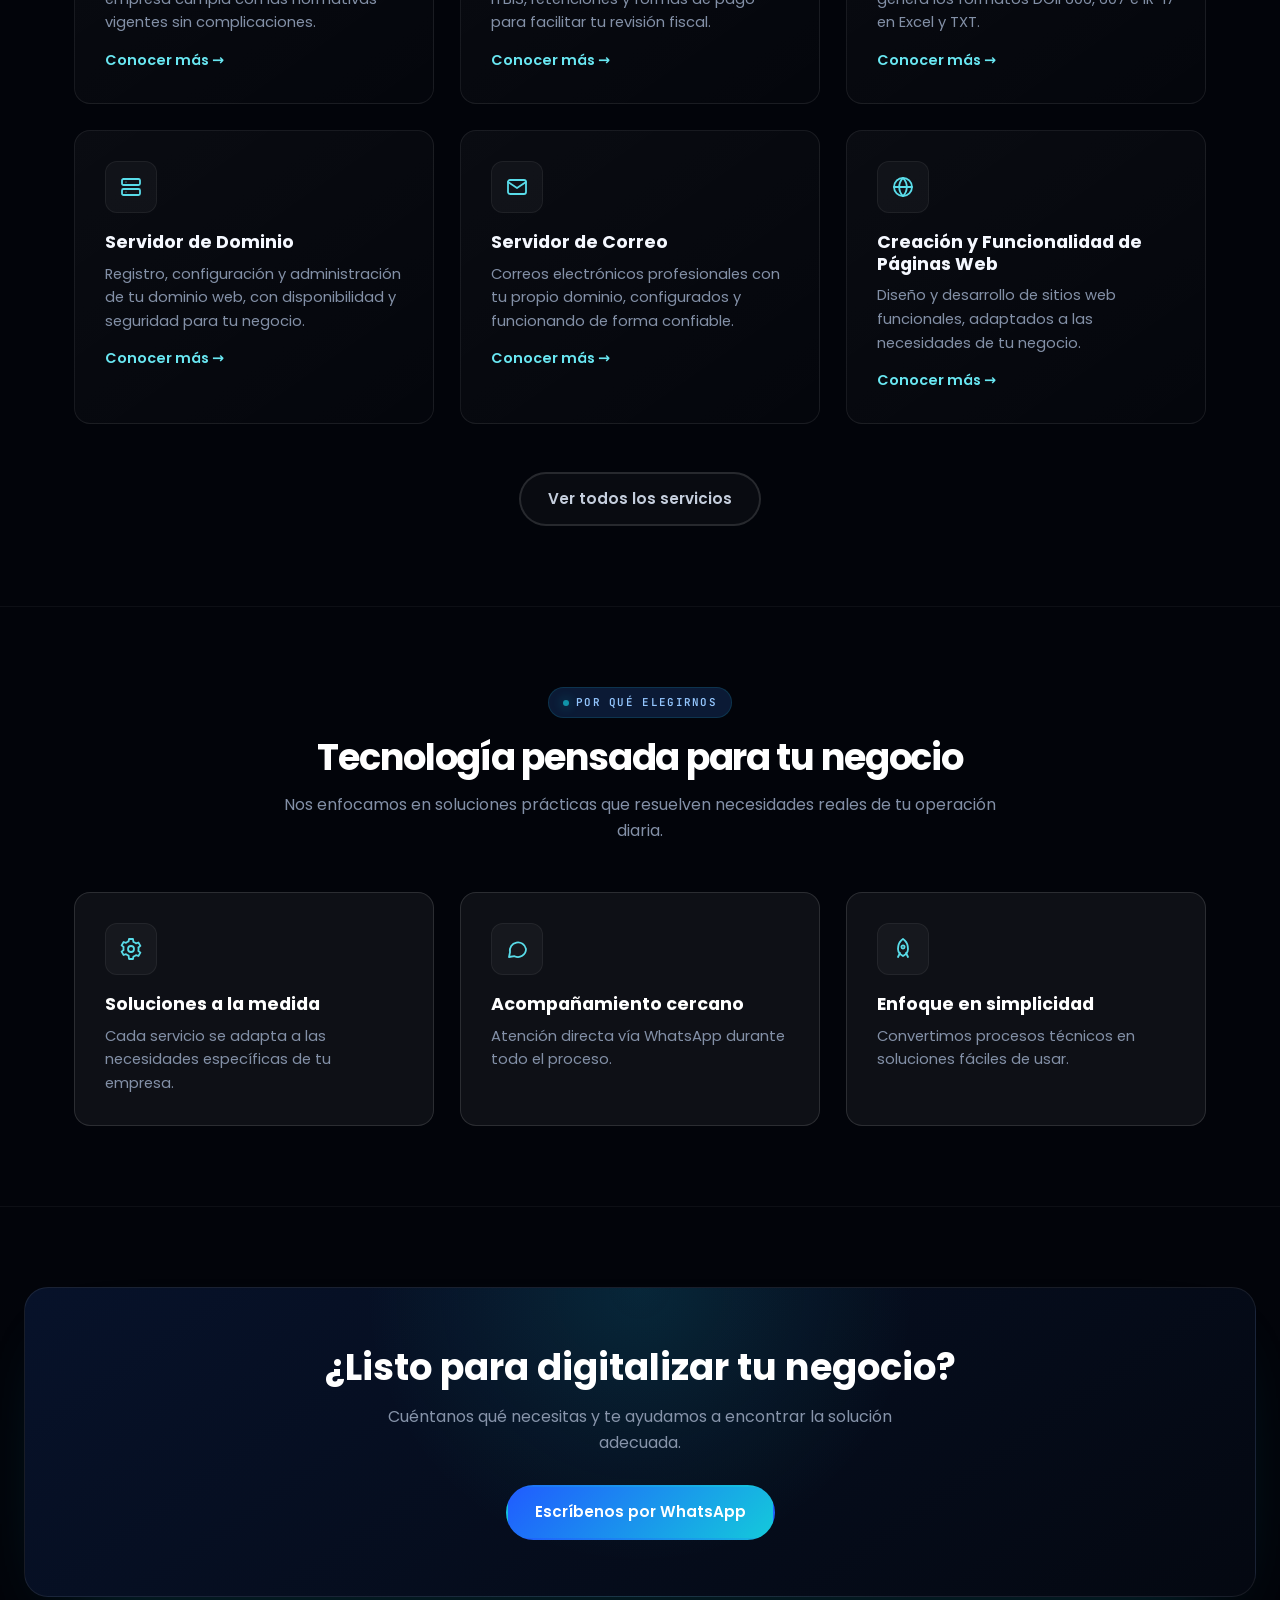
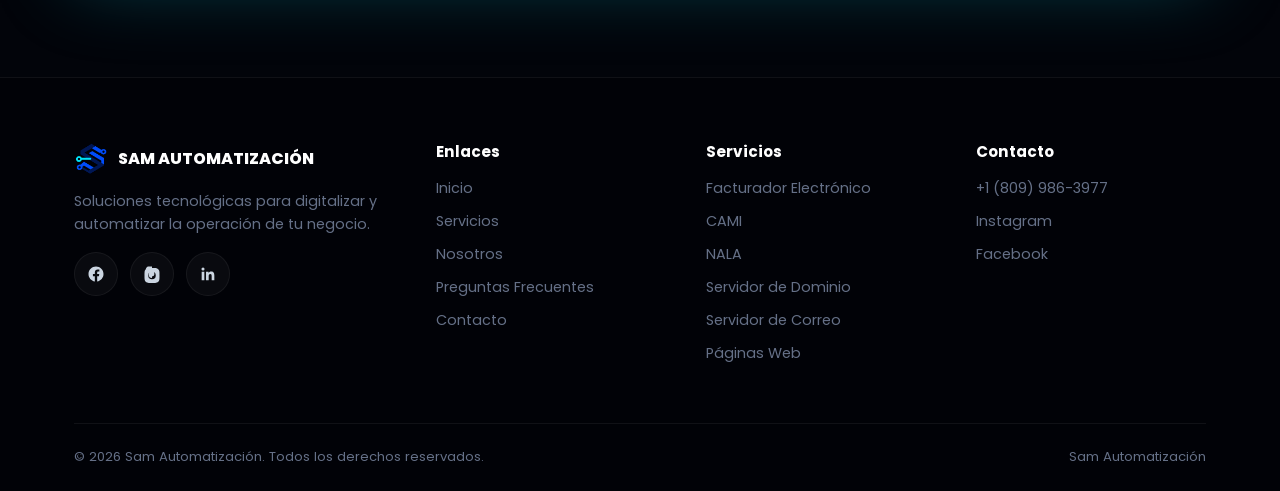
==== commit d2058e91: "Agregar robot interactivo al fondo principal" ====
--- a/index.html
+++ b/index.html
@@ -66,6 +66,50 @@
 
 <main id="main-content">
 <section class="hero">
+  <div class="robot-scene" aria-hidden="true">
+    <div class="robot-work-panel">
+      <span></span><span></span><span></span>
+      <i>606 · 607 · IR-17</i>
+    </div>
+    <svg class="sam-robot" viewBox="0 0 260 340" role="presentation">
+      <defs>
+        <linearGradient id="robot-body-gradient" x1="0" y1="0" x2="1" y2="1">
+          <stop offset="0" stop-color="#1455f5"/><stop offset="1" stop-color="#15d6e8"/>
+        </linearGradient>
+      </defs>
+      <ellipse class="robot-shadow" cx="132" cy="316" rx="68" ry="13"/>
+      <g class="robot-body-group">
+        <path class="robot-antenna" d="M130 62V39"/>
+        <circle class="robot-antenna-light" cx="130" cy="31" r="8"/>
+        <rect class="robot-head" x="75" y="62" width="110" height="82" rx="28"/>
+        <rect class="robot-face" x="88" y="78" width="84" height="47" rx="20"/>
+        <g class="robot-eyes">
+          <circle cx="112" cy="101" r="7"/><circle cx="148" cy="101" r="7"/>
+        </g>
+        <path class="robot-smile" d="M117 116c8 6 18 6 26 0"/>
+        <rect class="robot-neck" x="116" y="140" width="28" height="20" rx="8"/>
+        <path class="robot-torso" d="M87 157h86c12 0 21 10 19 22l-11 75c-2 12-11 20-23 20h-56c-12 0-21-8-23-20l-11-75c-2-12 7-22 19-22Z"/>
+        <path class="robot-chest" d="M107 184h46l15 15-38 38-38-38Z"/>
+        <circle class="robot-core" cx="130" cy="211" r="12"/>
+        <g class="robot-arm robot-arm-left">
+          <rect x="48" y="166" width="25" height="73" rx="12"/>
+          <circle cx="61" cy="244" r="14"/>
+        </g>
+        <g class="robot-arm robot-arm-right">
+          <rect x="187" y="166" width="25" height="73" rx="12"/>
+          <circle cx="199" cy="244" r="14"/>
+        </g>
+        <g class="robot-leg robot-leg-left">
+          <rect x="93" y="263" width="27" height="49" rx="12"/>
+          <rect x="76" y="300" width="45" height="18" rx="9"/>
+        </g>
+        <g class="robot-leg robot-leg-right">
+          <rect x="141" y="263" width="27" height="49" rx="12"/>
+          <rect x="140" y="300" width="45" height="18" rx="9"/>
+        </g>
+      </g>
+    </svg>
+  </div>
   <div class="container">
     <div class="hero-brand-wrap">
       <img src="assets/logo-mark.png" class="hero-brand" width="256" height="256" alt="Símbolo de SAM Automatización">
--- a/css/style.css
+++ b/css/style.css
@@ -513,7 +513,7 @@
 .logo,.logo-text strong,nav.main-nav a{color:#f8fafc}
 .logo-text small{color:#66748b}
 .btn-primary{background:linear-gradient(135deg,#205cff,#15bfd5);color:#fff}
-.hero{min-height:calc(100svh - 77px);display:grid;align-items:center;padding:72px 0 92px;background:radial-gradient(circle at 50% 25%,rgba(20,85,245,.18),transparent 32%),#02040a}
+.hero{min-height:calc(100svh - 77px);display:grid;align-items:center;padding:72px 0 92px;background:radial-gradient(circle at 50% 25%,rgba(20,85,245,.18),transparent 32%),#02040a;overflow:hidden}
 .hero::before,.hero::after{display:none}
 .hero .container{display:flex;flex-direction:column;align-items:center;text-align:center;gap:28px;max-width:940px}
 .hero-brand-wrap{position:relative;display:grid;place-items:center}
@@ -523,6 +523,30 @@
 .hero h1{font-size:clamp(2.65rem,6vw,5rem);letter-spacing:-.045em;font-weight:700;line-height:1.03}
 .hero .lead{margin:24px auto 0;max-width:650px;color:#8794aa;font-size:1rem}
 .hero-actions{justify-content:center;margin-top:34px}
+.robot-scene{--robot-x:0px;--robot-y:0px;--eye-x:0px;--eye-y:0px;--robot-turn:0deg;position:absolute;right:max(-42px,calc((100vw - 1440px)/2));bottom:4%;width:clamp(260px,29vw,430px);z-index:0;opacity:.42;pointer-events:none;transform:translate3d(var(--robot-x),var(--robot-y),0) rotate(var(--robot-turn));transition:transform .32s cubic-bezier(.2,.8,.2,1);filter:drop-shadow(0 22px 38px rgba(20,85,245,.18))}
+.sam-robot{display:block;width:100%;height:auto;overflow:visible;animation:robotWalk 3.2s ease-in-out infinite}
+.robot-shadow{fill:rgba(0,0,0,.6);filter:blur(5px);animation:robotShadow 3.2s ease-in-out infinite}
+.robot-head,.robot-torso,.robot-arm rect,.robot-arm circle,.robot-leg rect{fill:#071027;stroke:#2f6bff;stroke-width:3}
+.robot-face{fill:#02040a;stroke:#15d6e8;stroke-width:2}
+.robot-antenna,.robot-smile{fill:none;stroke:#69e7f2;stroke-width:4;stroke-linecap:round}
+.robot-antenna-light,.robot-core{fill:#15d6e8;filter:drop-shadow(0 0 8px #15d6e8);animation:robotPulse 1.6s ease-in-out infinite}
+.robot-neck{fill:#0d1b38}.robot-chest{fill:url(#robot-body-gradient);opacity:.3}
+.robot-eyes{fill:#69e7f2;filter:drop-shadow(0 0 6px #15d6e8);transform:translate(var(--eye-x),var(--eye-y));transition:transform .18s ease}
+.robot-arm{transform-box:fill-box;transform-origin:50% 8%}.robot-arm-left{animation:robotWorkLeft 1.25s ease-in-out infinite}.robot-arm-right{animation:robotWorkRight 1.25s .15s ease-in-out infinite}
+.robot-leg{transform-box:fill-box;transform-origin:50% 6%}.robot-leg-left{animation:robotStepLeft 1.1s ease-in-out infinite}.robot-leg-right{animation:robotStepRight 1.1s ease-in-out infinite}
+.robot-work-panel{position:absolute;right:74%;top:35%;width:clamp(150px,15vw,220px);padding:18px;border:1px solid rgba(21,214,232,.35);border-radius:14px;background:linear-gradient(145deg,rgba(8,18,42,.88),rgba(2,4,10,.72));box-shadow:0 0 32px rgba(21,214,232,.12);transform:perspective(500px) rotateY(16deg);animation:panelFloat 2.6s ease-in-out infinite}
+.robot-work-panel span{display:block;height:5px;margin:8px 0;border-radius:5px;background:linear-gradient(90deg,#1455f5,#15d6e8);animation:panelScan 2s ease-in-out infinite}.robot-work-panel span:nth-child(2){width:74%;animation-delay:.18s}.robot-work-panel span:nth-child(3){width:48%;animation-delay:.36s}.robot-work-panel i{display:block;margin-top:14px;color:#69e7f2;font-family:var(--mono);font-size:.64rem;font-style:normal;letter-spacing:.08em}
+.robot-react .sam-robot{animation:robotReact .55s ease}
+@keyframes robotWalk{0%,100%{transform:translateY(0)}50%{transform:translateY(-8px)}}
+@keyframes robotShadow{0%,100%{transform:scaleX(1);opacity:.55}50%{transform:scaleX(.82);opacity:.35}}
+@keyframes robotPulse{0%,100%{opacity:.7}50%{opacity:1}}
+@keyframes robotWorkLeft{0%,100%{transform:rotate(12deg)}50%{transform:rotate(-9deg)}}
+@keyframes robotWorkRight{0%,100%{transform:rotate(-12deg)}50%{transform:rotate(9deg)}}
+@keyframes robotStepLeft{0%,100%{transform:rotate(7deg) translateY(0)}50%{transform:rotate(-8deg) translateY(-4px)}}
+@keyframes robotStepRight{0%,100%{transform:rotate(-8deg) translateY(-4px)}50%{transform:rotate(7deg) translateY(0)}}
+@keyframes panelFloat{0%,100%{transform:perspective(500px) rotateY(16deg) translateY(0)}50%{transform:perspective(500px) rotateY(16deg) translateY(-7px)}}
+@keyframes panelScan{0%,100%{opacity:.3;transform:scaleX(.35);transform-origin:left}50%{opacity:1;transform:scaleX(1);transform-origin:left}}
+@keyframes robotReact{0%,100%{transform:scale(1)}35%{transform:scale(1.07) rotate(-3deg)}65%{transform:scale(.98) rotate(2deg)}}
 .btn{border-radius:999px;padding:13px 27px}
 .btn-accent{background:linear-gradient(135deg,#205cff,#14c9db);color:#fff}
 .btn-outline{border-color:rgba(255,255,255,.12);background:rgba(255,255,255,.035);color:#aeb9cb}
@@ -625,6 +649,8 @@
 
 @media (max-width:860px){
   nav.main-nav{background:rgba(2,4,10,.98);border-bottom-color:rgba(255,255,255,.07)}
+  .robot-scene{right:-84px;bottom:12%;width:310px;opacity:.25}
+  .robot-work-panel{display:none}
 }
 @media (max-width:640px){
   .hero{min-height:auto;padding:62px 0 72px}
@@ -637,4 +663,9 @@
   .cami-examples{grid-template-columns:1fr}
   .cami-flow{justify-content:flex-start}
   .ei-row{align-items:flex-start;flex-direction:column}
-}
+  .robot-scene{right:-112px;bottom:18%;width:280px;opacity:.2}
+}
+@media (prefers-reduced-motion:reduce){
+  .sam-robot,.robot-shadow,.robot-antenna-light,.robot-core,.robot-arm-left,.robot-arm-right,.robot-leg-left,.robot-leg-right,.robot-work-panel,.robot-work-panel span{animation:none !important}
+  .robot-scene{transform:none !important;transition:none}
+}
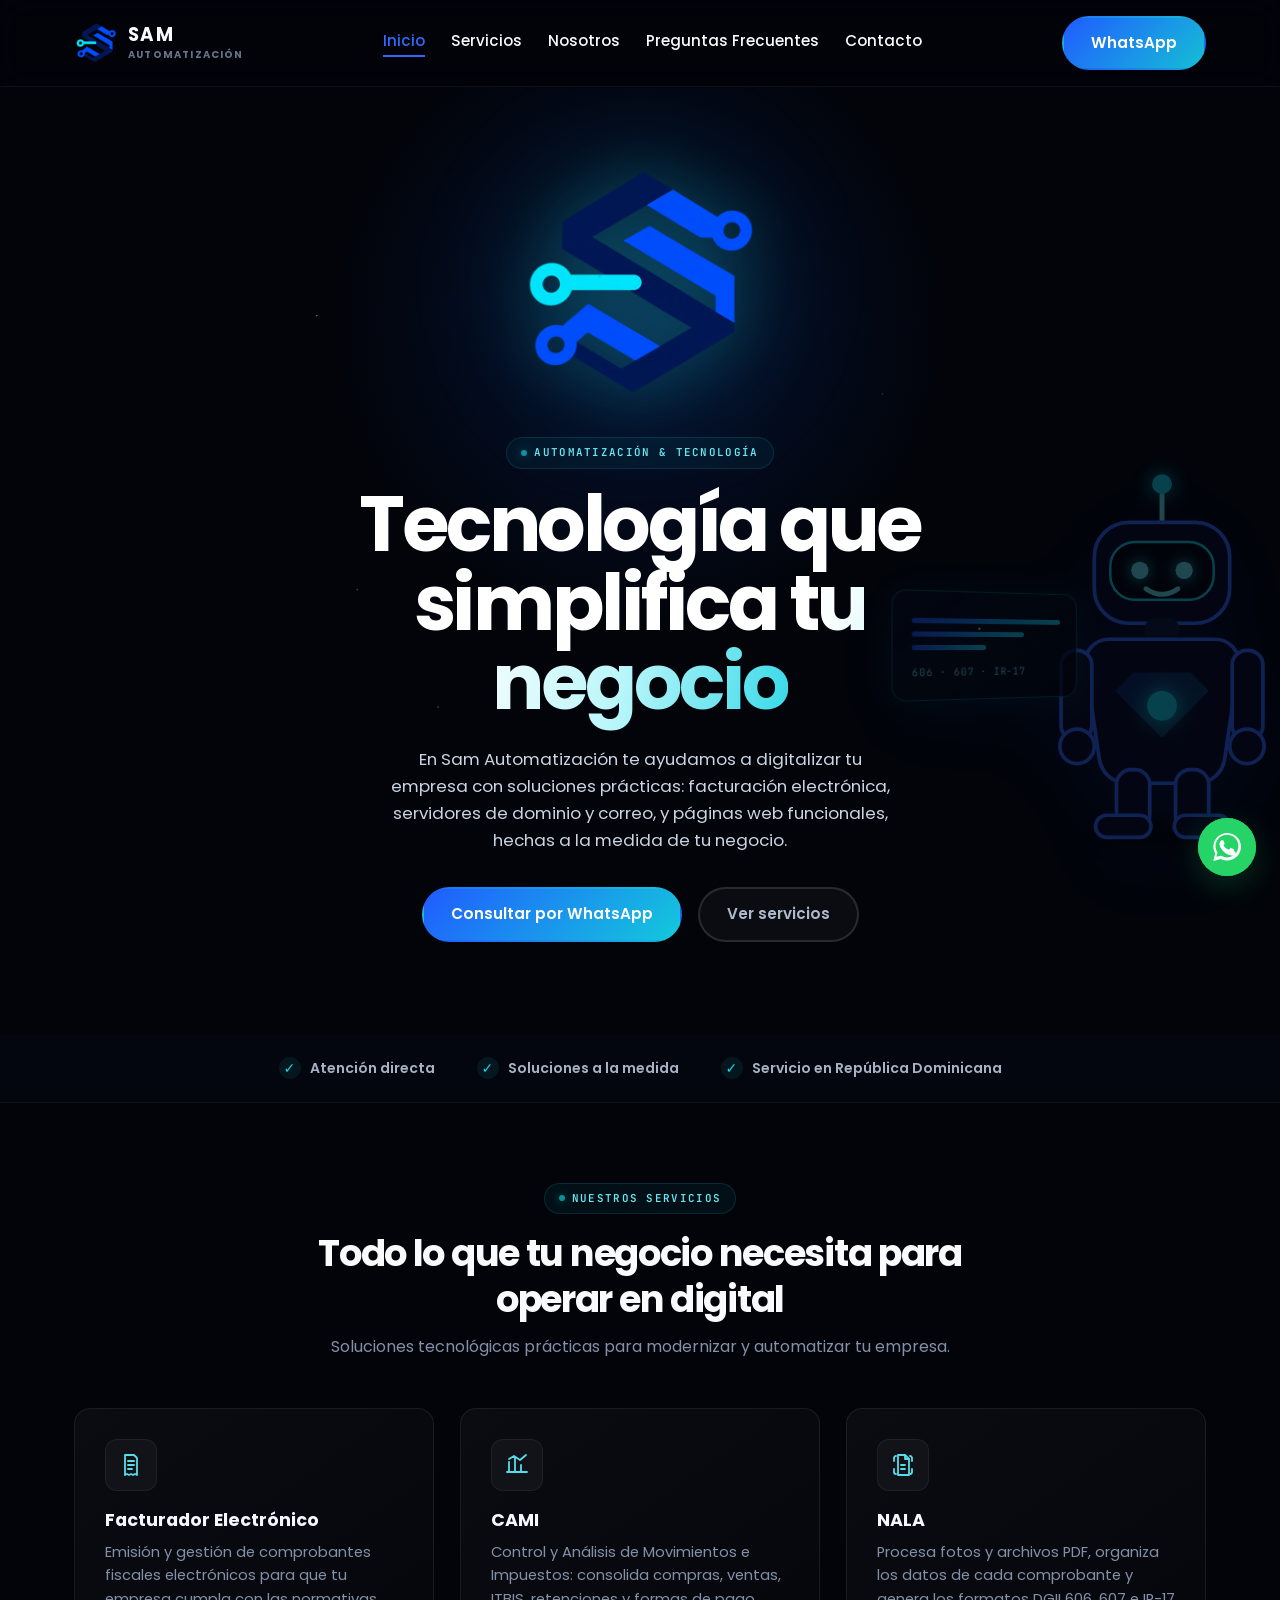
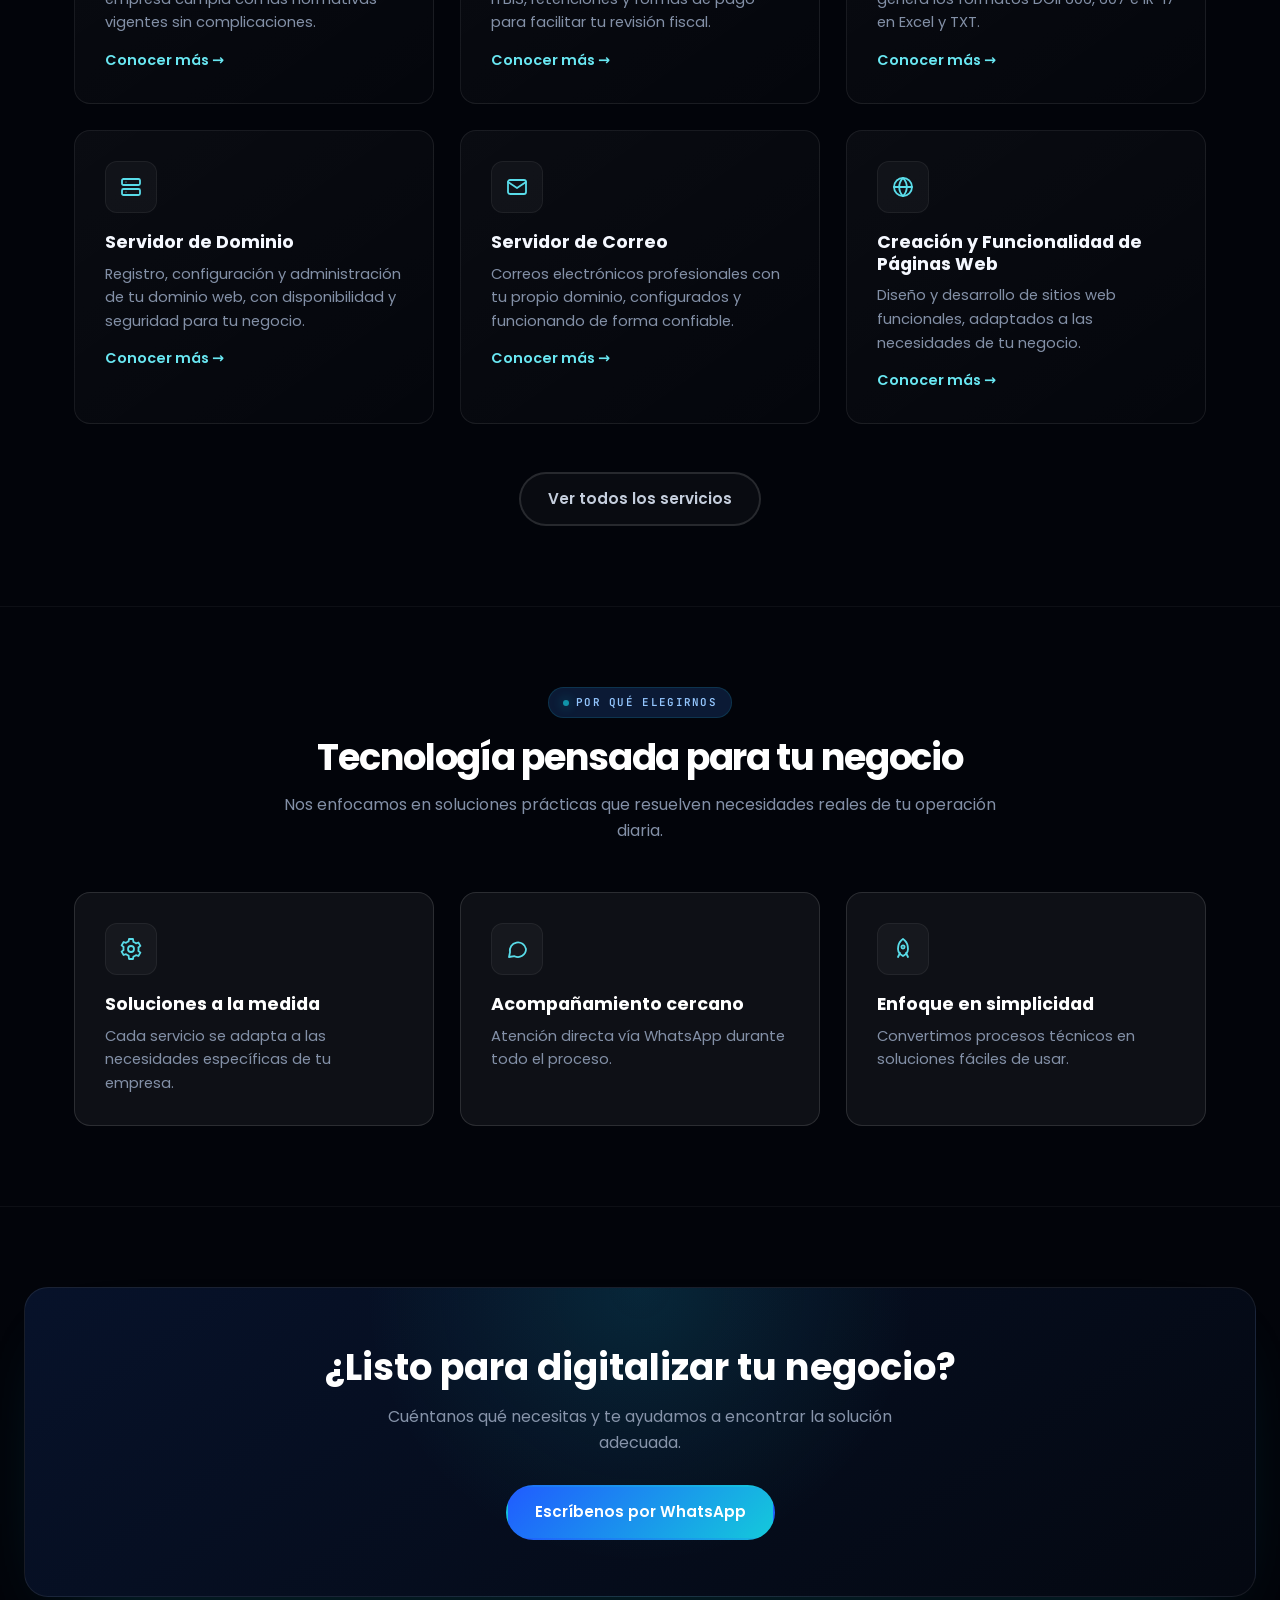
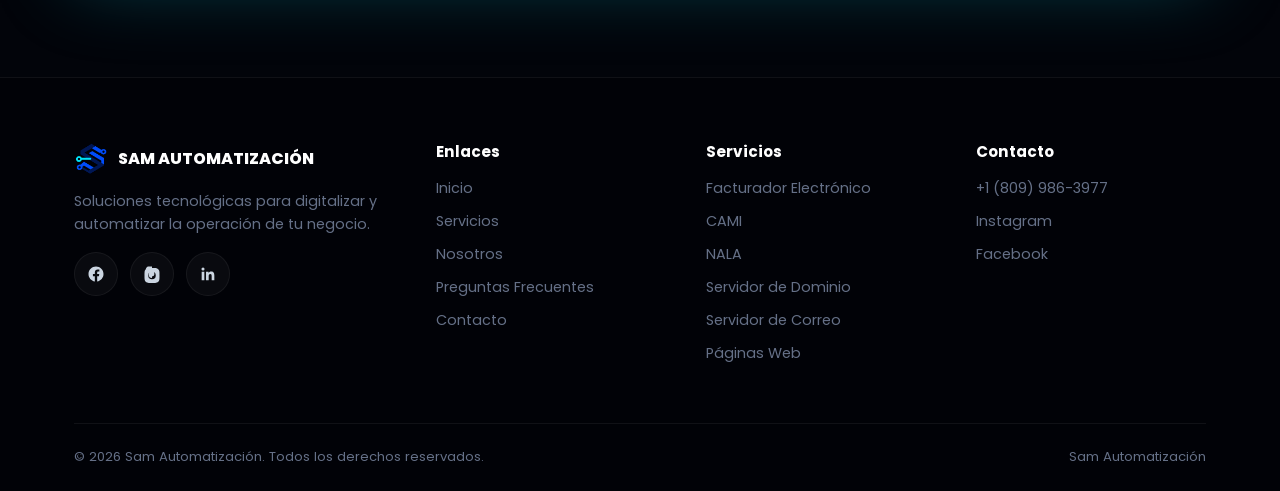
==== commit ea59fcba: "Extender robot interactivo a todo el sitio" ====
--- a/index.html
+++ b/index.html
@@ -66,50 +66,6 @@
 
 <main id="main-content">
 <section class="hero">
-  <div class="robot-scene" aria-hidden="true">
-    <div class="robot-work-panel">
-      <span></span><span></span><span></span>
-      <i>606 · 607 · IR-17</i>
-    </div>
-    <svg class="sam-robot" viewBox="0 0 260 340" role="presentation">
-      <defs>
-        <linearGradient id="robot-body-gradient" x1="0" y1="0" x2="1" y2="1">
-          <stop offset="0" stop-color="#1455f5"/><stop offset="1" stop-color="#15d6e8"/>
-        </linearGradient>
-      </defs>
-      <ellipse class="robot-shadow" cx="132" cy="316" rx="68" ry="13"/>
-      <g class="robot-body-group">
-        <path class="robot-antenna" d="M130 62V39"/>
-        <circle class="robot-antenna-light" cx="130" cy="31" r="8"/>
-        <rect class="robot-head" x="75" y="62" width="110" height="82" rx="28"/>
-        <rect class="robot-face" x="88" y="78" width="84" height="47" rx="20"/>
-        <g class="robot-eyes">
-          <circle cx="112" cy="101" r="7"/><circle cx="148" cy="101" r="7"/>
-        </g>
-        <path class="robot-smile" d="M117 116c8 6 18 6 26 0"/>
-        <rect class="robot-neck" x="116" y="140" width="28" height="20" rx="8"/>
-        <path class="robot-torso" d="M87 157h86c12 0 21 10 19 22l-11 75c-2 12-11 20-23 20h-56c-12 0-21-8-23-20l-11-75c-2-12 7-22 19-22Z"/>
-        <path class="robot-chest" d="M107 184h46l15 15-38 38-38-38Z"/>
-        <circle class="robot-core" cx="130" cy="211" r="12"/>
-        <g class="robot-arm robot-arm-left">
-          <rect x="48" y="166" width="25" height="73" rx="12"/>
-          <circle cx="61" cy="244" r="14"/>
-        </g>
-        <g class="robot-arm robot-arm-right">
-          <rect x="187" y="166" width="25" height="73" rx="12"/>
-          <circle cx="199" cy="244" r="14"/>
-        </g>
-        <g class="robot-leg robot-leg-left">
-          <rect x="93" y="263" width="27" height="49" rx="12"/>
-          <rect x="76" y="300" width="45" height="18" rx="9"/>
-        </g>
-        <g class="robot-leg robot-leg-right">
-          <rect x="141" y="263" width="27" height="49" rx="12"/>
-          <rect x="140" y="300" width="45" height="18" rx="9"/>
-        </g>
-      </g>
-    </svg>
-  </div>
   <div class="container">
     <div class="hero-brand-wrap">
       <img src="assets/logo-mark.png" class="hero-brand" width="256" height="256" alt="Símbolo de SAM Automatización">
--- a/css/style.css
+++ b/css/style.css
@@ -523,7 +523,8 @@
 .hero h1{font-size:clamp(2.65rem,6vw,5rem);letter-spacing:-.045em;font-weight:700;line-height:1.03}
 .hero .lead{margin:24px auto 0;max-width:650px;color:#8794aa;font-size:1rem}
 .hero-actions{justify-content:center;margin-top:34px}
-.robot-scene{--robot-x:0px;--robot-y:0px;--eye-x:0px;--eye-y:0px;--robot-turn:0deg;position:absolute;right:max(-42px,calc((100vw - 1440px)/2));bottom:4%;width:clamp(260px,29vw,430px);z-index:0;opacity:.42;pointer-events:none;transform:translate3d(var(--robot-x),var(--robot-y),0) rotate(var(--robot-turn));transition:transform .32s cubic-bezier(.2,.8,.2,1);filter:drop-shadow(0 22px 38px rgba(20,85,245,.18))}
+.robot-scene{--robot-x:0px;--robot-y:0px;--eye-x:0px;--eye-y:0px;--robot-turn:0deg;position:fixed;right:-42px;bottom:4%;width:clamp(250px,25vw,380px);z-index:8;opacity:.18;pointer-events:none;transform:translate3d(var(--robot-x),var(--robot-y),0) rotate(var(--robot-turn));transition:transform .32s cubic-bezier(.2,.8,.2,1),opacity .25s ease;filter:drop-shadow(0 22px 38px rgba(20,85,245,.18))}
+.robot-scene.robot-home{opacity:.3}
 .sam-robot{display:block;width:100%;height:auto;overflow:visible;animation:robotWalk 3.2s ease-in-out infinite}
 .robot-shadow{fill:rgba(0,0,0,.6);filter:blur(5px);animation:robotShadow 3.2s ease-in-out infinite}
 .robot-head,.robot-torso,.robot-arm rect,.robot-arm circle,.robot-leg rect{fill:#071027;stroke:#2f6bff;stroke-width:3}
@@ -649,7 +650,8 @@
 
 @media (max-width:860px){
   nav.main-nav{background:rgba(2,4,10,.98);border-bottom-color:rgba(255,255,255,.07)}
-  .robot-scene{right:-84px;bottom:12%;width:310px;opacity:.25}
+  .robot-scene{right:-84px;bottom:12%;width:310px;opacity:.16}
+  .robot-scene.robot-home{opacity:.23}
   .robot-work-panel{display:none}
 }
 @media (max-width:640px){
@@ -663,7 +665,8 @@
   .cami-examples{grid-template-columns:1fr}
   .cami-flow{justify-content:flex-start}
   .ei-row{align-items:flex-start;flex-direction:column}
-  .robot-scene{right:-112px;bottom:18%;width:280px;opacity:.2}
+  .robot-scene{right:-112px;bottom:18%;width:280px;opacity:.14}
+  .robot-scene.robot-home{opacity:.2}
 }
 @media (prefers-reduced-motion:reduce){
   .sam-robot,.robot-shadow,.robot-antenna-light,.robot-core,.robot-arm-left,.robot-arm-right,.robot-leg-left,.robot-leg-right,.robot-work-panel,.robot-work-panel span{animation:none !important}
